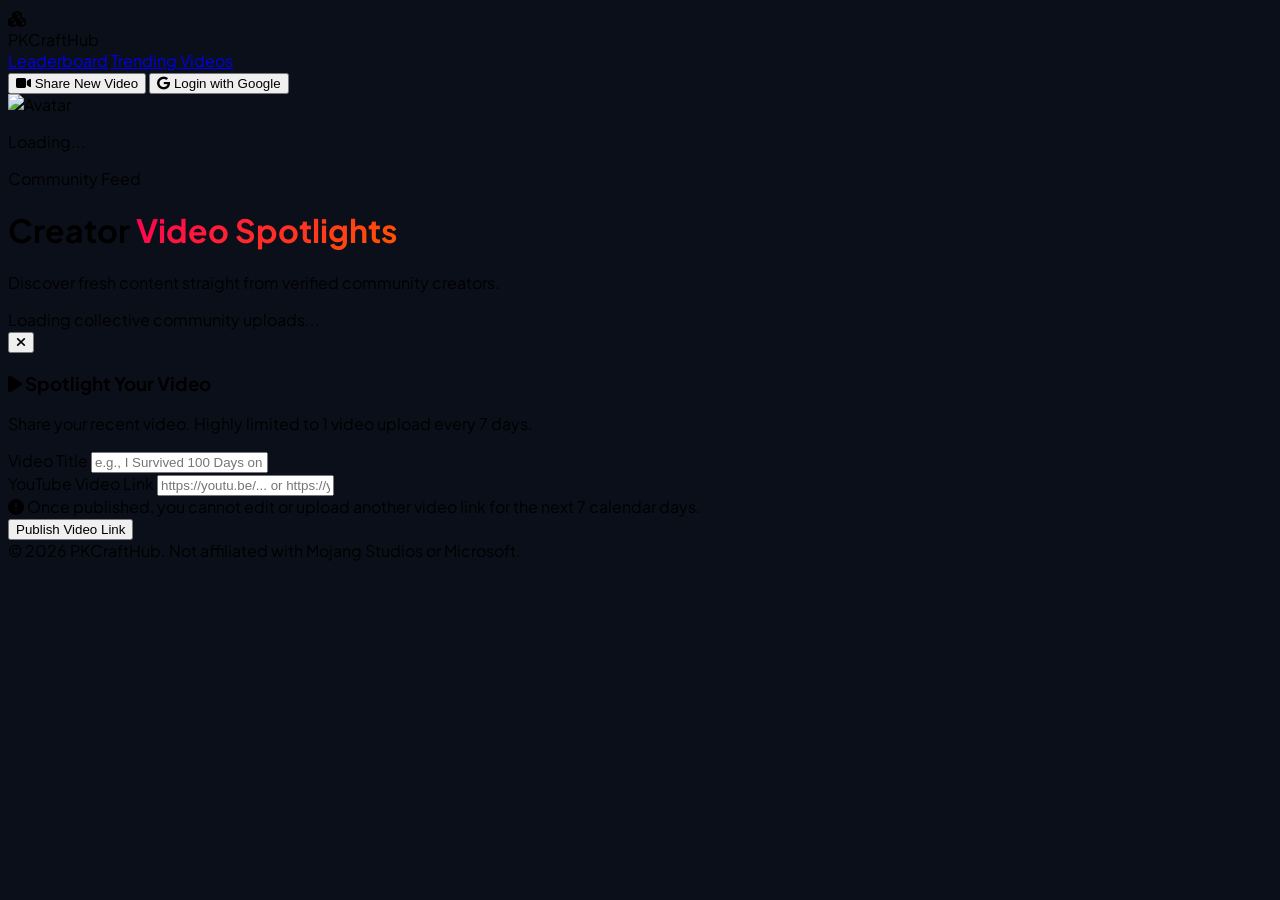
==== videos.html @ fa93d642 "Update videos.html" ====
<!DOCTYPE html>
<html lang="en">
<head>
    <meta charset="UTF-8">
    <meta name="viewport" content="width=device-width, initial-scale=1.0">
    <title>PK Craft Hub | Trending Videos</title>
    <script src="https://cdn.tailwindcss.com"></script>
    <link rel="stylesheet" href="https://cdnjs.cloudflare.com/ajax/libs/font-awesome/6.4.0/css/all.min.css">
    <link rel="stylesheet" href="https://cdnjs.cloudflare.com/ajax/libs/animate.css/4.1.1/animate.min.css"/>
    <style>
        @import url('https://fonts.googleapis.com/css2?family=Plus+Jakarta+Sans:wght@400;500;600;700;800&display=swap');
        body { font-family: 'Plus Jakarta Sans', sans-serif; background-color: #0b0f19; overflow-x: hidden; }
        .text-gradient { background: linear-gradient(135deg, #ff0055 0%, #ff5500 100%); -webkit-background-clip: text; -webkit-text-fill-color: transparent; }
    </style>
</head>
<body class="text-slate-200 min-h-screen flex flex-col selection:bg-red-500 selection:text-white">

    <!-- Header / Navbar -->
    <header class="border-b border-slate-800 bg-slate-900/50 backdrop-blur-md sticky top-0 z-40 transition-all">
        <div class="max-w-7xl mx-auto px-4 sm:px-6 lg:px-8 h-16 flex items-center justify-between">
            <div class="flex items-center gap-3">
                <div class="bg-gradient-to-tr from-red-600 to-orange-500 p-2 rounded-xl text-white shadow-lg">
                    <i class="fa-solid fa-cubes text-xl animate-pulse"></i>
                </div>
                <span class="font-extrabold text-xl tracking-tight text-white">PK<span class="text-red-500">Craft</span>Hub</span>
            </div>
            
            <div class="flex items-center gap-6">
                <!-- Bidirectional Navigation Links -->
                <nav class="flex items-center gap-6">
                    <a href="index.html" class="text-sm font-medium text-slate-400 hover:text-white transition-colors">Leaderboard</a>
                    <a href="videos.html" class="text-sm font-bold text-red-500 border-b-2 border-red-500 pb-1">Trending Videos</a>
                </nav>

                <!-- Dynamic Add Video Button (Hidden by default, shown to creators) -->
                <button id="btn-add-video" onclick="openVideoModal()" class="hidden items-center gap-2 px-4 py-2 rounded-xl bg-slate-800 hover:bg-slate-700 text-sm font-semibold transition-all border border-slate-700/50 hover:border-red-500/50">
                    <i class="fa-solid fa-video text-red-500"></i> Share New Video
                </button>

                <button id="btn-login" class="flex items-center gap-2 px-5 py-2.5 rounded-xl bg-red-600 hover:bg-red-500 text-sm font-bold text-white shadow-lg shadow-red-600/20 active:scale-95">
                    <i class="fa-brands fa-google"></i> Login with Google
                </button>

                <div id="user-profile-badge" class="hidden items-center gap-3 bg-slate-800/80 p-1.5 pr-4 rounded-full border border-slate-700/50">
                    <img id="user-avatar" src="" alt="Avatar" class="w-8 h-8 rounded-full bg-slate-700 border border-slate-600">
                    <div class="text-xs">
                        <p id="user-display-name" class="font-bold text-slate-200">Loading...</p>
                        <p id="user-role-badge" class="text-emerald-400 font-medium"></p>
                    </div>
                </div>
            </div>
        </div>
    </header>

    <!-- Main Section -->
    <main class="flex-grow max-w-7xl w-full mx-auto px-4 sm:px-6 lg:px-8 py-8">
        <div class="text-center max-w-2xl mx-auto mb-12">
            <span class="bg-red-500/10 text-red-400 text-xs font-bold px-3 py-1.5 rounded-full border border-red-500/20 tracking-wider uppercase inline-block mb-3">Community Feed</span>
            <h1 class="text-4xl font-extrabold tracking-tight text-white mb-2">Creator <span class="text-gradient">Video Spotlights</span></h1>
            <p class="text-slate-400 text-sm">Discover fresh content straight from verified community creators.</p>
        </div>

        <!-- Video Grid Container -->
        <div id="video-feed-grid" class="grid grid-cols-1 md:grid-cols-2 lg:grid-cols-3 gap-6">
            <div class="text-center col-span-full py-12 text-slate-500">Loading collective community uploads...</div>
        </div>
    </main>

    <!-- Video Upload Modal -->
    <div id="video-modal" class="fixed inset-0 bg-black/80 backdrop-blur-md z-50 flex items-center justify-center p-4 hidden">
        <div class="bg-slate-900 border border-slate-800 rounded-3xl max-w-md w-full p-6 shadow-2xl relative">
            <button onclick="closeVideoModal()" class="absolute right-5 top-5 text-slate-500 hover:text-slate-300">
                <i class="fa-solid fa-xmark text-xl"></i>
            </button>
            
            <div class="mb-5">
                <h3 class="text-xl font-bold text-white flex items-center gap-2">
                    <i class="fa-solid fa-play text-red-500"></i> Spotlight Your Video
                </h3>
                <p class="text-slate-400 text-xs mt-1">Share your recent video. Highly limited to 1 video upload every 7 days.</p>
            </div>

            <form id="video-submission-form" class="space-y-4">
                <div>
                    <label class="block text-xs font-bold uppercase text-slate-400 mb-1.5">Video Title</label>
                    <input type="text" id="vid-title" required placeholder="e.g., I Survived 100 Days on Lifesteal!" class="w-full bg-slate-950 border border-slate-800 rounded-xl px-4 py-2.5 text-sm text-white focus:outline-none focus:border-red-500">
                </div>
                <div>
                    <label class="block text-xs font-bold uppercase text-slate-400 mb-1.5">YouTube Video Link</label>
                    <input type="url" id="vid-url" required placeholder="https://youtu.be/... or https://youtube.com/watch?v=..." class="w-full bg-slate-950 border border-slate-800 rounded-xl px-4 py-2.5 text-sm text-white focus:outline-none focus:border-red-500">
                </div>
                <div class="p-3 bg-red-950/20 rounded-xl border border-red-900/30 text-xs text-red-400 flex gap-2">
                    <i class="fa-solid fa-circle-exclamation mt-0.5"></i>
                    <span>Once published, you cannot edit or upload another video link for the next 7 calendar days.</span>
                </div>
                <button type="submit" class="w-full bg-gradient-to-r from-red-600 to-orange-500 text-white font-bold py-3.5 rounded-xl shadow-lg transition-all text-sm hover:brightness-110">
                    Publish Video Link
                </button>
            </form>
        </div>
    </div>

    <!-- Footer -->
    <footer class="border-t border-slate-900 bg-slate-950/60 py-6 text-center text-xs text-slate-600 mt-12">
        &copy; 2026 PKCraftHub. Not affiliated with Mojang Studios or Microsoft.
    </footer>

    <!-- Core Logic Engine -->
    <script type="module">
        import { initializeApp } from "https://www.gstatic.com/firebasejs/10.7.1/firebase-app.js";
        import { getAuth, signInWithPopup, GoogleAuthProvider, onAuthStateChanged } from "https://www.gstatic.com/firebasejs/10.7.1/firebase-auth.js";
        import { getFirestore, collection, doc, setDoc, onSnapshot, query, orderBy, updateDoc } from "https://www.gstatic.com/firebasejs/10.7.1/firebase-firestore.js";

        const firebaseConfig = {
            apiKey: "AIzaSyAu31P9_fYebyc05OH31K6sxZ1POgeYjVE",
            authDomain: "pgcwebsite.firebaseapp.com",
            projectId: "pgcwebsite",
            storageBucket: "pgcwebsite.firebasestorage.app",
            messagingSenderId: "335632389340",
            appId: "1:335632389340:web:d21defb70d032c934a5019"
        };

        const app = initializeApp(firebaseConfig);
        const auth = getAuth(app);
        const db = getFirestore(app);
        const googleProvider = new GoogleAuthProvider();

        let currentUserData = null;
        let userListenerUnsubscribe = null;

        // Login Handler
        document.getElementById('btn-login').addEventListener('click', async () => {
            try { await signInWithPopup(auth, googleProvider); } catch(e) { console.error(e); }
        });

        // Auth Observer 
        onAuthStateChanged(auth, (user) => {
            if (userListenerUnsubscribe) {
                userListenerUnsubscribe();
                userListenerUnsubscribe = null;
            }

            if (user) {
                document.getElementById('btn-login').classList.add('hidden');
                document.getElementById('user-profile-badge').classList.remove('hidden');
                document.getElementById('user-avatar').src = user.photoURL;
                document.getElementById('user-display-name').textContent = user.displayName;

                const userRef = doc(db, "users", user.uid);
                userListenerUnsubscribe = onSnapshot(userRef, (userSnap) => {
                    if (userSnap.exists()) {
                        currentUserData = userSnap.data();
                        document.getElementById('user-role-badge').textContent = (currentUserData.role || 'STANDARD').toUpperCase();
                        
                        if (currentUserData.ownedChannelId) {
                            document.getElementById('btn-add-video').classList.remove('hidden');
                            document.getElementById('btn-add-video').classList.add('flex');
                        } else {
                            document.getElementById('btn-add-video').classList.add('hidden');
                            document.getElementById('btn-add-video').classList.remove('flex');
                        }
                    }
                });
            } else {
                document.getElementById('btn-login').classList.remove('hidden');
                document.getElementById('user-profile-badge').classList.add('hidden');
                document.getElementById('btn-add-video').classList.add('hidden');
                currentUserData = null;
            }
        });

        // Helper: Extracts unique 11-character ID from all formats of YouTube links
        function extractVideoID(url) {
            const regExp = /^.*(youtu.be\/|v\/|u\/\w\/|embed\/|watch\?v=|\&v=)([^#\&\?]*).*/;
            const match = url.match(regExp);
            return (match && match[2].length === 11) ? match[2] : null;
        }

        // Live Realtime Feed Listener
        const q = query(collection(db, "videos"), orderBy("timestamp", "desc"));
        onSnapshot(q, (snapshot) => {
            const grid = document.getElementById('video-feed-grid');
            grid.innerHTML = '';
            
            if(snapshot.empty) {
                grid.innerHTML = `<div class="col-span-full text-center py-12 text-slate-500">No videos available.</div>`;
                return;
            }

            snapshot.forEach((doc) => {
                const data = doc.data();
                grid.innerHTML += `
                    <div class="bg-slate-900 border border-slate-800/80 rounded-2xl overflow-hidden shadow-xl animate__animated animate__fadeInUp">
                        <div class="relative aspect-video bg-slate-950">
                            <iframe class="w-full h-full" src="https://www.youtube.com/embed/${data.videoId}" title="YouTube video player" frameborder="0" allow="accelerometer; autoplay; clipboard-write; encrypted-media; gyroscope; picture-in-picture" allowfullscreen></iframe>
                        </div>
                        <div class="p-5">
                            <span class="text-[10px] uppercase font-bold tracking-wider text-red-400 bg-red-500/10 px-2.5 py-1 rounded-md border border-red-500/10 inline-block mb-2">Spotlighted</span>
                            <h3 class="font-bold text-white text-base line-clamp-2 mb-3">${data.title}</h3>
                            <div class="flex items-center gap-3 pt-3 border-t border-slate-800/60">
                                <img src="${data.creatorLogo}" class="w-7 h-7 rounded-full bg-slate-800 border border-slate-700">
                                <div class="text-xs">
                                    <p class="font-bold text-slate-300">${data.creatorName}</p>
                                    <p class="text-[10px] text-slate-500">${new Date(data.timestamp).toLocaleDateString()}</p>
                                </div>
                            </div>
                        </div>
                    </div>
                `;
            });
        });

        // Form Submit Handler (With Double-Click Protection)
        document.getElementById('video-submission-form').addEventListener('submit', async (e) => {
            e.preventDefault();
            if (!auth.currentUser || !currentUserData) return;

            const submitBtn = e.target.querySelector('button[type="submit"]');

            // 1. Authorization Guard
            if (!currentUserData.ownedChannelId) {
                alert("Access Denied: You must register your channel on the Leaderboard first!");
                return;
            }

            // 2. 7-Day Cooldown Limitation Enforcement
            const currentTime = Date.now();
            const sevenDaysInMs = 7 * 24 * 60 * 60 * 1000;
            
            if (currentUserData.lastVideoUploadTime && (currentTime - currentUserData.lastVideoUploadTime < sevenDaysInMs)) {
                const remainingTimeMs = sevenDaysInMs - (currentTime - currentUserData.lastVideoUploadTime);
                const remainingDays = Math.ceil(remainingTimeMs / (1000 * 60 * 60 * 24));
                alert(`Cooldown Active: You can upload 1 video every 7 days. Please wait ${remainingDays} more day(s).`);
                return;
            }

            const urlInput = document.getElementById('vid-url').value;
            const titleInput = document.getElementById('vid-title').value;
            const videoId = extractVideoID(urlInput);

            // 3. Link Parsing Check
            if (!videoId) {
                alert("Invalid URL structure! Please paste a clean watch link or share link straight from YouTube.");
                return;
            }

            try {
                submitBtn.disabled = true;
                submitBtn.innerText = "Publishing Video...";

                const videoDocId = `vid_${auth.currentUser.uid}_${currentTime}`;
                
                await setDoc(doc(db, "videos", videoDocId), {
                    videoId: videoId,
                    title: titleInput,
                    creatorName: auth.currentUser.displayName,
                    creatorLogo: auth.currentUser.photoURL,
                    ownerUid: auth.currentUser.uid,
                    timestamp: currentTime
                });

                await updateDoc(doc(db, "users", auth.currentUser.uid), {
                    lastVideoUploadTime: currentTime
                });

                alert("Success! Your video has been spotlighted onto the global feed.");
                document.getElementById('video-submission-form').reset();
                closeVideoModal();

            } catch (err) {
                console.error("Firestore Upload Error Logs:", err);
                alert("An error occurred while uploading.");
            } finally {
                submitBtn.disabled = false;
                submitBtn.innerText = "Publishing Video Link";
            }
        });

        window.openVideoModal = function() { document.getElementById('video-modal').classList.remove('hidden'); }
        window.closeVideoModal = function() { document.getElementById('video-modal').classList.add('hidden'); }
    </script>
</body>
</html>
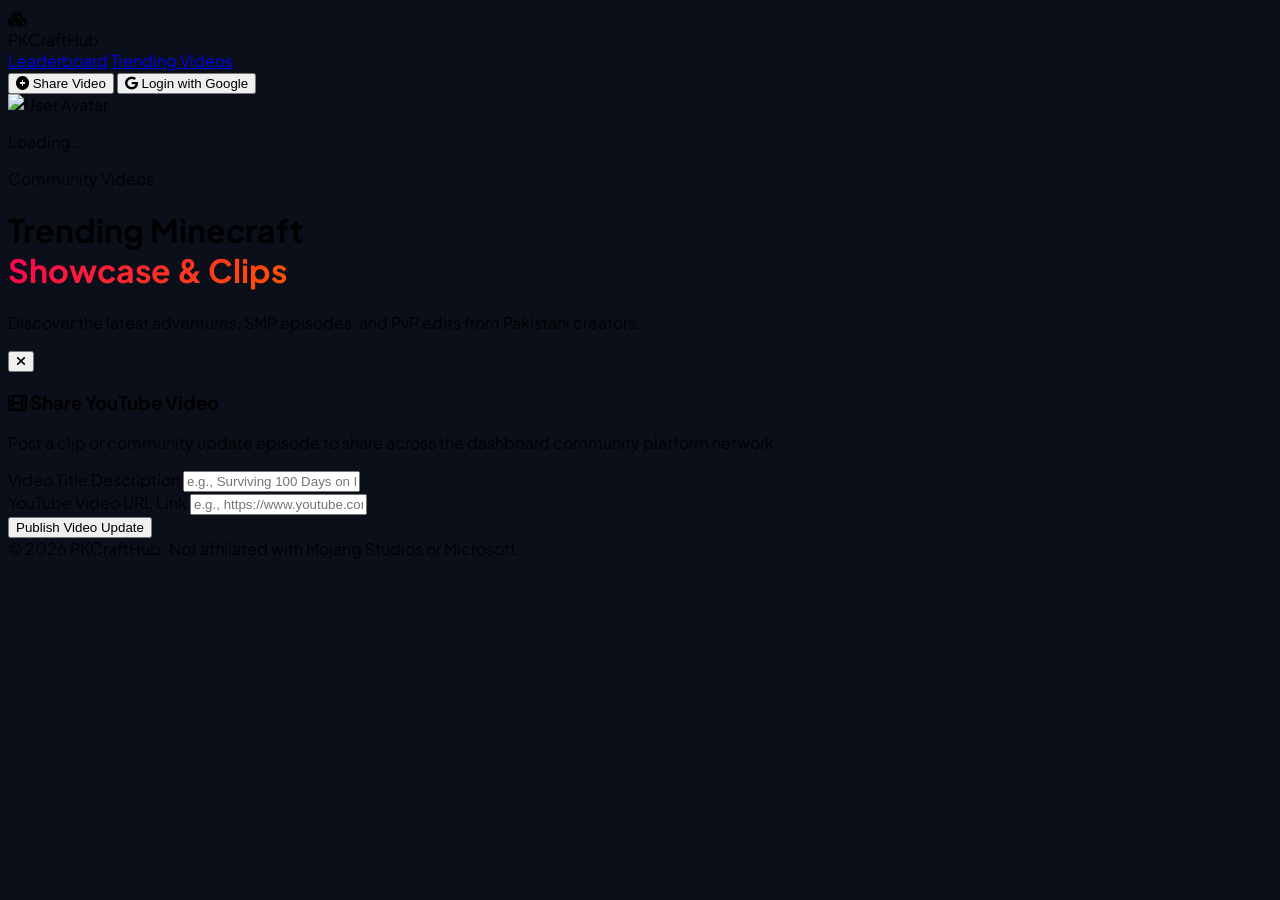
==== commit e7f57176: "Update videos.html" ====
--- a/videos.html
+++ b/videos.html
@@ -4,6 +4,10 @@
     <meta charset="UTF-8">
     <meta name="viewport" content="width=device-width, initial-scale=1.0">
     <title>PK Craft Hub | Trending Videos</title>
+    
+    <!-- Google Site Verification Link -->
+    <meta name="google-site-verification" content="rZ6D-OMLgqRw6SOFJanKTfowRrYiSUWr2CWue3IObQ4" />
+
     <script src="https://cdn.tailwindcss.com"></script>
     <link rel="stylesheet" href="https://cdnjs.cloudflare.com/ajax/libs/font-awesome/6.4.0/css/all.min.css">
     <link rel="stylesheet" href="https://cdnjs.cloudflare.com/ajax/libs/animate.css/4.1.1/animate.min.css"/>
@@ -11,6 +15,19 @@
         @import url('https://fonts.googleapis.com/css2?family=Plus+Jakarta+Sans:wght@400;500;600;700;800&display=swap');
         body { font-family: 'Plus Jakarta Sans', sans-serif; background-color: #0b0f19; overflow-x: hidden; }
         .text-gradient { background: linear-gradient(135deg, #ff0055 0%, #ff5500 100%); -webkit-background-clip: text; -webkit-text-fill-color: transparent; }
+        
+        .video-card { transition: all 0.4s cubic-bezier(0.175, 0.885, 0.32, 1.275); }
+        .video-card:hover { transform: translateY(-6px); }
+
+        .shimmer {
+            background: linear-gradient(90deg, #1e293b 25%, #334155 50%, #1e293b 75%);
+            background-size: 200% 100%;
+            animation: loading-shimmer 1.5s infinite linear;
+        }
+        @keyframes loading-shimmer {
+            0% { background-position: 200% 0; }
+            100% { background-position: -200% 0; }
+        }
     </style>
 </head>
 <body class="text-slate-200 min-h-screen flex flex-col selection:bg-red-500 selection:text-white">
@@ -18,83 +35,87 @@
     <!-- Header / Navbar -->
     <header class="border-b border-slate-800 bg-slate-900/50 backdrop-blur-md sticky top-0 z-40 transition-all">
         <div class="max-w-7xl mx-auto px-4 sm:px-6 lg:px-8 h-16 flex items-center justify-between">
-            <div class="flex items-center gap-3">
-                <div class="bg-gradient-to-tr from-red-600 to-orange-500 p-2 rounded-xl text-white shadow-lg">
+            <div class="flex items-center gap-3 animate__animated animate__fadeInLeft">
+                <div class="bg-gradient-to-tr from-red-600 to-orange-500 p-2 rounded-xl text-white shadow-lg shadow-red-600/30">
                     <i class="fa-solid fa-cubes text-xl animate-pulse"></i>
                 </div>
                 <span class="font-extrabold text-xl tracking-tight text-white">PK<span class="text-red-500">Craft</span>Hub</span>
             </div>
             
-            <div class="flex items-center gap-6">
-                <!-- Bidirectional Navigation Links -->
+            <div class="flex items-center gap-6 animate__animated animate__fadeInRight">
+                <!-- Fixed Navigation Routing Connections -->
                 <nav class="flex items-center gap-6">
-                    <a href="index.html" class="text-sm font-medium text-slate-400 hover:text-white transition-colors">Leaderboard</a>
-                    <a href="videos.html" class="text-sm font-bold text-red-500 border-b-2 border-red-500 pb-1">Trending Videos</a>
+                    <a href="./" class="text-sm font-medium text-slate-400 hover:text-white transition-colors">Leaderboard</a>
+                    <a href="videos" class="text-sm font-bold text-red-500 border-b-2 border-red-500 pb-1">Trending Videos</a>
                 </nav>
 
-                <!-- Dynamic Add Video Button (Hidden by default, shown to creators) -->
                 <button id="btn-add-video" onclick="openVideoModal()" class="hidden items-center gap-2 px-4 py-2 rounded-xl bg-slate-800 hover:bg-slate-700 text-sm font-semibold transition-all border border-slate-700/50 hover:border-red-500/50">
-                    <i class="fa-solid fa-video text-red-500"></i> Share New Video
+                    <i class="fa-solid fa-circle-plus text-red-500"></i> Share Video
                 </button>
 
-                <button id="btn-login" class="flex items-center gap-2 px-5 py-2.5 rounded-xl bg-red-600 hover:bg-red-500 text-sm font-bold text-white shadow-lg shadow-red-600/20 active:scale-95">
+                <button id="btn-login" class="flex items-center gap-2 px-5 py-2.5 rounded-xl bg-red-600 hover:bg-red-500 text-sm font-bold transition-all text-white shadow-lg shadow-red-600/20 active:scale-95">
                     <i class="fa-brands fa-google"></i> Login with Google
                 </button>
 
-                <div id="user-profile-badge" class="hidden items-center gap-3 bg-slate-800/80 p-1.5 pr-4 rounded-full border border-slate-700/50">
-                    <img id="user-avatar" src="" alt="Avatar" class="w-8 h-8 rounded-full bg-slate-700 border border-slate-600">
+                <div id="user-profile-badge" class="hidden items-center gap-3 bg-slate-800/80 p-1.5 pr-4 rounded-full border border-slate-700/50 shadow-inner">
+                    <img id="user-avatar" src="" alt="User Avatar" class="w-8 h-8 rounded-full bg-slate-700 border border-slate-600 shadow">
                     <div class="text-xs">
                         <p id="user-display-name" class="font-bold text-slate-200">Loading...</p>
-                        <p id="user-role-badge" class="text-emerald-400 font-medium"></p>
+                        <p id="user-role-badge" class="text-emerald-400 font-medium flex items-center gap-1"></p>
                     </div>
                 </div>
             </div>
         </div>
     </header>
 
-    <!-- Main Section -->
+    <!-- Main Content Arena -->
     <main class="flex-grow max-w-7xl w-full mx-auto px-4 sm:px-6 lg:px-8 py-8">
-        <div class="text-center max-w-2xl mx-auto mb-12">
-            <span class="bg-red-500/10 text-red-400 text-xs font-bold px-3 py-1.5 rounded-full border border-red-500/20 tracking-wider uppercase inline-block mb-3">Community Feed</span>
-            <h1 class="text-4xl font-extrabold tracking-tight text-white mb-2">Creator <span class="text-gradient">Video Spotlights</span></h1>
-            <p class="text-slate-400 text-sm">Discover fresh content straight from verified community creators.</p>
+        
+        <!-- Hero Section -->
+        <div class="text-center max-w-2xl mx-auto mb-16 animate__animated animate__fadeIn">
+            <span class="bg-red-500/10 text-red-400 text-xs font-bold px-3 py-1.5 rounded-full border border-red-500/20 tracking-wider uppercase inline-block mb-3">Community Videos</span>
+            <h1 class="text-4xl sm:text-5xl font-extrabold tracking-tight text-white mb-4">
+                Trending Minecraft <br><span class="text-gradient">Showcase & Clips</span>
+            </h1>
+            <p class="text-slate-400 text-sm sm:text-base">
+                Discover the latest adventures, SMP episodes, and PvP edits from Pakistani creators.
+            </p>
         </div>
 
-        <!-- Video Grid Container -->
-        <div id="video-feed-grid" class="grid grid-cols-1 md:grid-cols-2 lg:grid-cols-3 gap-6">
-            <div class="text-center col-span-full py-12 text-slate-500">Loading collective community uploads...</div>
+        <!-- Video Cards Grid -->
+        <div id="video-grid" class="grid grid-cols-1 md:grid-cols-2 lg:grid-cols-3 gap-8">
+            <!-- Loading Skeleton Blocks Initially -->
+            <div class="shimmer h-64 rounded-2xl border border-slate-800/50"></div>
+            <div class="shimmer h-64 rounded-2xl border border-slate-800/50"></div>
+            <div class="shimmer h-64 rounded-2xl border border-slate-800/50"></div>
         </div>
     </main>
 
-    <!-- Video Upload Modal -->
-    <div id="video-modal" class="fixed inset-0 bg-black/80 backdrop-blur-md z-50 flex items-center justify-center p-4 hidden">
-        <div class="bg-slate-900 border border-slate-800 rounded-3xl max-w-md w-full p-6 shadow-2xl relative">
-            <button onclick="closeVideoModal()" class="absolute right-5 top-5 text-slate-500 hover:text-slate-300">
+    <!-- Video Submitting Modal Form Overlay -->
+    <div id="video-modal" class="fixed inset-0 bg-black/80 backdrop-blur-md z-50 flex items-center justify-center p-4 hidden transition-opacity duration-300">
+        <div class="bg-slate-900 border border-slate-800 rounded-3xl max-w-md w-full p-6 shadow-2xl relative animate__animated animate__zoomIn animate__faster">
+            <button onclick="closeVideoModal()" class="absolute right-5 top-5 text-slate-500 hover:text-slate-300 transition-colors">
                 <i class="fa-solid fa-xmark text-xl"></i>
             </button>
             
             <div class="mb-5">
                 <h3 class="text-xl font-bold text-white flex items-center gap-2">
-                    <i class="fa-solid fa-play text-red-500"></i> Spotlight Your Video
+                    <i class="fa-solid fa-film text-red-500"></i> Share YouTube Video
                 </h3>
-                <p class="text-slate-400 text-xs mt-1">Share your recent video. Highly limited to 1 video upload every 7 days.</p>
+                <p class="text-slate-400 text-xs mt-1">Post a clip or community update episode to share across the dashboard community platform network.</p>
             </div>
 
             <form id="video-submission-form" class="space-y-4">
                 <div>
-                    <label class="block text-xs font-bold uppercase text-slate-400 mb-1.5">Video Title</label>
-                    <input type="text" id="vid-title" required placeholder="e.g., I Survived 100 Days on Lifesteal!" class="w-full bg-slate-950 border border-slate-800 rounded-xl px-4 py-2.5 text-sm text-white focus:outline-none focus:border-red-500">
+                    <label class="block text-xs font-bold uppercase tracking-wider text-slate-400 mb-1.5">Video Title Description</label>
+                    <input type="text" id="vid-title" required placeholder="e.g., Surviving 100 Days on Lifesteal SMP!" class="w-full bg-slate-950 border border-slate-800 rounded-xl px-4 py-2.5 text-sm text-white focus:outline-none focus:border-red-500">
                 </div>
                 <div>
-                    <label class="block text-xs font-bold uppercase text-slate-400 mb-1.5">YouTube Video Link</label>
-                    <input type="url" id="vid-url" required placeholder="https://youtu.be/... or https://youtube.com/watch?v=..." class="w-full bg-slate-950 border border-slate-800 rounded-xl px-4 py-2.5 text-sm text-white focus:outline-none focus:border-red-500">
+                    <label class="block text-xs font-bold uppercase tracking-wider text-slate-400 mb-1.5">YouTube Video URL Link</label>
+                    <input type="url" id="vid-url" required placeholder="e.g., https://www.youtube.com/watch?v=XXXXXX" class="w-full bg-slate-950 border border-slate-800 rounded-xl px-4 py-2.5 text-sm text-white focus:outline-none focus:border-red-500">
                 </div>
-                <div class="p-3 bg-red-950/20 rounded-xl border border-red-900/30 text-xs text-red-400 flex gap-2">
-                    <i class="fa-solid fa-circle-exclamation mt-0.5"></i>
-                    <span>Once published, you cannot edit or upload another video link for the next 7 calendar days.</span>
-                </div>
-                <button type="submit" class="w-full bg-gradient-to-r from-red-600 to-orange-500 text-white font-bold py-3.5 rounded-xl shadow-lg transition-all text-sm hover:brightness-110">
-                    Publish Video Link
+                <button type="submit" class="w-full bg-gradient-to-r from-red-600 to-orange-500 text-white font-bold py-3.5 rounded-xl shadow-lg hover:brightness-110 active:scale-[0.99] transition-all text-sm">
+                    Publish Video Update
                 </button>
             </form>
         </div>
@@ -105,11 +126,13 @@
         &copy; 2026 PKCraftHub. Not affiliated with Mojang Studios or Microsoft.
     </footer>
 
-    <!-- Core Logic Engine -->
+    <!-- Firebase App Modules Connector Logic -->
     <script type="module">
         import { initializeApp } from "https://www.gstatic.com/firebasejs/10.7.1/firebase-app.js";
         import { getAuth, signInWithPopup, GoogleAuthProvider, onAuthStateChanged } from "https://www.gstatic.com/firebasejs/10.7.1/firebase-auth.js";
-        import { getFirestore, collection, doc, setDoc, onSnapshot, query, orderBy, updateDoc } from "https://www.gstatic.com/firebasejs/10.7.1/firebase-firestore.js";
+        
+        const firestoreImportUrl = "https://www.gstatic.com/firebasejs/10.7.1/firebase-firestore.js";
+        const { getFirestore: fs, collection: coll, doc: d, setDoc: sd, onSnapshot: os, deleteDoc: dd } = await import(firestoreImportUrl);
 
         const firebaseConfig = {
             apiKey: "AIzaSyAu31P9_fYebyc05OH31K6sxZ1POgeYjVE",
@@ -122,159 +145,197 @@
 
         const app = initializeApp(firebaseConfig);
         const auth = getAuth(app);
-        const db = getFirestore(app);
+        const db = fs(app);
         const googleProvider = new GoogleAuthProvider();
 
         let currentUserData = null;
-        let userListenerUnsubscribe = null;
-
-        // Login Handler
+        let globalVideosCache = [];
+        let isAdmin = false;
+
+        // Login
         document.getElementById('btn-login').addEventListener('click', async () => {
-            try { await signInWithPopup(auth, googleProvider); } catch(e) { console.error(e); }
+            try { await signInWithPopup(auth, googleProvider); } catch (err) { console.error(err); }
         });
 
-        // Auth Observer 
-        onAuthStateChanged(auth, (user) => {
-            if (userListenerUnsubscribe) {
-                userListenerUnsubscribe();
-                userListenerUnsubscribe = null;
-            }
-
+        // Auth Tracking Loop State Setup
+        onAuthStateChanged(auth, async (user) => {
             if (user) {
+                isAdmin = (user.email && user.email.toLowerCase() === 'densityv22@gmail.com');
+
                 document.getElementById('btn-login').classList.add('hidden');
                 document.getElementById('user-profile-badge').classList.remove('hidden');
                 document.getElementById('user-avatar').src = user.photoURL;
                 document.getElementById('user-display-name').textContent = user.displayName;
 
-                const userRef = doc(db, "users", user.uid);
-                userListenerUnsubscribe = onSnapshot(userRef, (userSnap) => {
-                    if (userSnap.exists()) {
+                const userRef = d(db, "users", user.uid);
+                
+                os(userRef, async (userSnap) => {
+                    if (!userSnap.exists()) {
+                        currentUserData = { uid: user.uid, displayName: user.displayName, photoURL: user.photoURL, role: isAdmin ? "admin" : "standard", ownedChannelId: null, postedVideoId: null };
+                        await sd(userRef, currentUserData);
+                    } else {
                         currentUserData = userSnap.data();
-                        document.getElementById('user-role-badge').textContent = (currentUserData.role || 'STANDARD').toUpperCase();
-                        
-                        if (currentUserData.ownedChannelId) {
-                            document.getElementById('btn-add-video').classList.remove('hidden');
-                            document.getElementById('btn-add-video').classList.add('flex');
-                        } else {
-                            document.getElementById('btn-add-video').classList.add('hidden');
-                            document.getElementById('btn-add-video').classList.remove('flex');
-                        }
                     }
+
+                    document.getElementById('user-role-badge').className = `font-medium flex items-center gap-1 ${isAdmin ? 'text-red-500' : 'text-emerald-400'}`;
+                    document.getElementById('user-role-badge').textContent = isAdmin ? "ADMIN" : "STANDARD";
+
+                    // Admins bypass standard restrictions to post infinite videos freely
+                    if (isAdmin || !currentUserData.postedVideoId) {
+                        document.getElementById('btn-add-video').classList.remove('hidden');
+                        document.getElementById('btn-add-video').classList.add('flex');
+                    } else {
+                        document.getElementById('btn-add-video').classList.add('hidden');
+                        document.getElementById('btn-add-video').classList.remove('flex');
+                    }
+
+                    buildVideosUI();
                 });
             } else {
                 document.getElementById('btn-login').classList.remove('hidden');
                 document.getElementById('user-profile-badge').classList.add('hidden');
                 document.getElementById('btn-add-video').classList.add('hidden');
                 currentUserData = null;
+                isAdmin = false;
+                buildVideosUI();
             }
         });
 
-        // Helper: Extracts unique 11-character ID from all formats of YouTube links
-        function extractVideoID(url) {
+        // Realtime Tracker Collection Updates Sync Engine
+        os(coll(db, "videos"), (snapshot) => {
+            globalVideosCache = [];
+            snapshot.forEach(doc => globalVideosCache.push({ id: doc.id, ...doc.data() }));
+            buildVideosUI();
+        });
+
+        // YouTube ID Parser Utility Helper Method
+        function parseYoutubeId(url) {
             const regExp = /^.*(youtu.be\/|v\/|u\/\w\/|embed\/|watch\?v=|\&v=)([^#\&\?]*).*/;
             const match = url.match(regExp);
             return (match && match[2].length === 11) ? match[2] : null;
         }
 
-        // Live Realtime Feed Listener
-        const q = query(collection(db, "videos"), orderBy("timestamp", "desc"));
-        onSnapshot(q, (snapshot) => {
-            const grid = document.getElementById('video-feed-grid');
+        // Render Page Layout
+        function buildVideosUI() {
+            const grid = document.getElementById('video-grid');
             grid.innerHTML = '';
-            
-            if(snapshot.empty) {
-                grid.innerHTML = `<div class="col-span-full text-center py-12 text-slate-500">No videos available.</div>`;
+
+            if (globalVideosCache.length === 0) {
+                grid.innerHTML = `<div class="col-span-full text-center py-20 text-slate-500">No community videos have been posted yet.</div>`;
                 return;
             }
 
-            snapshot.forEach((doc) => {
-                const data = doc.data();
+            // Order listings by reverse chronological creation sequence
+            let sortedVideos = [...globalVideosCache].sort((a,b) => b.createdAt - a.createdAt);
+
+            sortedVideos.forEach(video => {
+                const ytid = parseYoutubeId(video.url);
+                if(!ytid) return;
+
+                const thumbUrl = `https://img.youtube.com/vi/${ytid}/maxresdefault.jpg`;
+
+                // Admin action element dashboard controls configuration injector module
+                let adminDeleteBtn = "";
+                if (isAdmin) {
+                    adminDeleteBtn = `
+                        <button onclick="window.adminDeleteVideo('${video.id}', event)" title="Admin Delete Video" class="absolute top-3 right-3 z-30 w-8 h-8 rounded-xl bg-slate-950/80 hover:bg-red-600 border border-slate-800 text-red-500 hover:text-white transition-all flex items-center justify-center backdrop-blur-md shadow-lg">
+                            <i class="fa-solid fa-trash-can text-xs"></i>
+                        </button>
+                    `;
+                }
+
                 grid.innerHTML += `
-                    <div class="bg-slate-900 border border-slate-800/80 rounded-2xl overflow-hidden shadow-xl animate__animated animate__fadeInUp">
-                        <div class="relative aspect-video bg-slate-950">
-                            <iframe class="w-full h-full" src="https://www.youtube.com/embed/${data.videoId}" title="YouTube video player" frameborder="0" allow="accelerometer; autoplay; clipboard-write; encrypted-media; gyroscope; picture-in-picture" allowfullscreen></iframe>
-                        </div>
-                        <div class="p-5">
-                            <span class="text-[10px] uppercase font-bold tracking-wider text-red-400 bg-red-500/10 px-2.5 py-1 rounded-md border border-red-500/10 inline-block mb-2">Spotlighted</span>
-                            <h3 class="font-bold text-white text-base line-clamp-2 mb-3">${data.title}</h3>
-                            <div class="flex items-center gap-3 pt-3 border-t border-slate-800/60">
-                                <img src="${data.creatorLogo}" class="w-7 h-7 rounded-full bg-slate-800 border border-slate-700">
-                                <div class="text-xs">
-                                    <p class="font-bold text-slate-300">${data.creatorName}</p>
-                                    <p class="text-[10px] text-slate-500">${new Date(data.timestamp).toLocaleDateString()}</p>
+                    <div class="video-card bg-slate-900/40 border border-slate-800/80 rounded-2xl overflow-hidden flex flex-col relative animate__animated animate__fadeInUp">
+                        ${adminDeleteBtn}
+                        
+                        <!-- Thumbnail Wrapper -->
+                        <a href="${video.url}" target="_blank" class="block relative group aspect-video overflow-hidden bg-slate-950">
+                            <img src="${thumbUrl}" alt="Thumbnail" class="w-full h-full object-cover transition-transform duration-500 group-hover:scale-105" onerror="this.src='https://img.youtube.com/vi/${ytid}/hqdefault.jpg'">
+                            <div class="absolute inset-0 bg-black/40 flex items-center justify-center opacity-0 group-hover:opacity-100 transition-opacity">
+                                <div class="w-12 h-12 bg-red-600 text-white rounded-full flex items-center justify-center shadow-xl shadow-red-600/40 transform scale-90 group-hover:scale-100 transition-transform">
+                                    <i class="fa-solid fa-play text-lg ml-1"></i>
+                                </div>
+                            </div>
+                        </a>
+
+                        <!-- Metadata Info Container -->
+                        <div class="p-5 flex-grow flex flex-col justify-between">
+                            <div>
+                                <h4 class="font-bold text-white text-base line-clamp-2 hover:text-red-400 transition-colors">
+                                    <a href="${video.url}" target="_blank">${video.title}</a>
+                                </h4>
+                            </div>
+                            
+                            <div class="flex items-center gap-3 border-t border-slate-800/60 mt-4 pt-4">
+                                <img src="${video.creatorAvatar || 'https://www.gravatar.com/avatar/?d=mp'}" alt="Avatar" class="w-7 h-7 rounded-full border border-slate-700">
+                                <div class="text-xs truncate">
+                                    <p class="font-semibold text-slate-300 truncate">${video.creatorName}</p>
+                                    <p class="text-slate-500 text-[10px]">Posted recently</p>
                                 </div>
                             </div>
                         </div>
                     </div>
                 `;
             });
-        });
-
-        // Form Submit Handler (With Double-Click Protection)
+        }
+
+        // Form Submission Processor Route
         document.getElementById('video-submission-form').addEventListener('submit', async (e) => {
             e.preventDefault();
             if (!auth.currentUser || !currentUserData) return;
 
-            const submitBtn = e.target.querySelector('button[type="submit"]');
-
-            // 1. Authorization Guard
-            if (!currentUserData.ownedChannelId) {
-                alert("Access Denied: You must register your channel on the Leaderboard first!");
+            if (!isAdmin && currentUserData.postedVideoId) {
+                alert("You've already linked a community video file entry on your account matrix.");
                 return;
             }
 
-            // 2. 7-Day Cooldown Limitation Enforcement
-            const currentTime = Date.now();
-            const sevenDaysInMs = 7 * 24 * 60 * 60 * 1000;
-            
-            if (currentUserData.lastVideoUploadTime && (currentTime - currentUserData.lastVideoUploadTime < sevenDaysInMs)) {
-                const remainingTimeMs = sevenDaysInMs - (currentTime - currentUserData.lastVideoUploadTime);
-                const remainingDays = Math.ceil(remainingTimeMs / (1000 * 60 * 60 * 24));
-                alert(`Cooldown Active: You can upload 1 video every 7 days. Please wait ${remainingDays} more day(s).`);
+            const title = document.getElementById('vid-title').value;
+            const url = document.getElementById('vid-url').value;
+
+            if(!parseYoutubeId(url)) {
+                alert("Please input a valid standard YouTube video share watch link URL format.");
                 return;
             }
 
-            const urlInput = document.getElementById('vid-url').value;
-            const titleInput = document.getElementById('vid-title').value;
-            const videoId = extractVideoID(urlInput);
-
-            // 3. Link Parsing Check
-            if (!videoId) {
-                alert("Invalid URL structure! Please paste a clean watch link or share link straight from YouTube.");
-                return;
-            }
+            // Create timestamp specific ID tags for admin testing to ensure keys never lock or overlap
+            const videoId = isAdmin ? `vid_${auth.currentUser.uid}_${Date.now()}` : `vid_${auth.currentUser.uid}`;
 
             try {
-                submitBtn.disabled = true;
-                submitBtn.innerText = "Publishing Video...";
-
-                const videoDocId = `vid_${auth.currentUser.uid}_${currentTime}`;
-                
-                await setDoc(doc(db, "videos", videoDocId), {
-                    videoId: videoId,
-                    title: titleInput,
+                await sd(d(db, "videos", videoId), {
+                    title: title,
+                    url: url,
                     creatorName: auth.currentUser.displayName,
-                    creatorLogo: auth.currentUser.photoURL,
+                    creatorAvatar: auth.currentUser.photoURL,
                     ownerUid: auth.currentUser.uid,
-                    timestamp: currentTime
+                    createdAt: Date.now()
                 });
 
-                await updateDoc(doc(db, "users", auth.currentUser.uid), {
-                    lastVideoUploadTime: currentTime
-                });
-
-                alert("Success! Your video has been spotlighted onto the global feed.");
+                if (!isAdmin) {
+                    const userRef = d(db, "users", auth.currentUser.uid);
+                    await sd(userRef, { postedVideoId: videoId }, { merge: true });
+                    currentUserData.postedVideoId = videoId;
+                }
+
                 document.getElementById('video-submission-form').reset();
                 closeVideoModal();
-
             } catch (err) {
-                console.error("Firestore Upload Error Logs:", err);
-                alert("An error occurred while uploading.");
-            } finally {
-                submitBtn.disabled = false;
-                submitBtn.innerText = "Publishing Video Link";
+                console.error(err);
             }
         });
+
+        // ADMIN TERMINATION SYSTEM ROUTINE
+        window.adminDeleteVideo = async function(videoId, event) {
+            if(event) event.stopPropagation();
+            if(!isAdmin) return;
+
+            if(confirm("Admin Panel Control Mode: Are you sure you want to permanently remove this trending community video item?")) {
+                try {
+                    await dd(d(db, "videos", videoId));
+                } catch(e) {
+                    console.error("Failed executing administrator remove request action:", e);
+                }
+            }
+        };
 
         window.openVideoModal = function() { document.getElementById('video-modal').classList.remove('hidden'); }
         window.closeVideoModal = function() { document.getElementById('video-modal').classList.add('hidden'); }
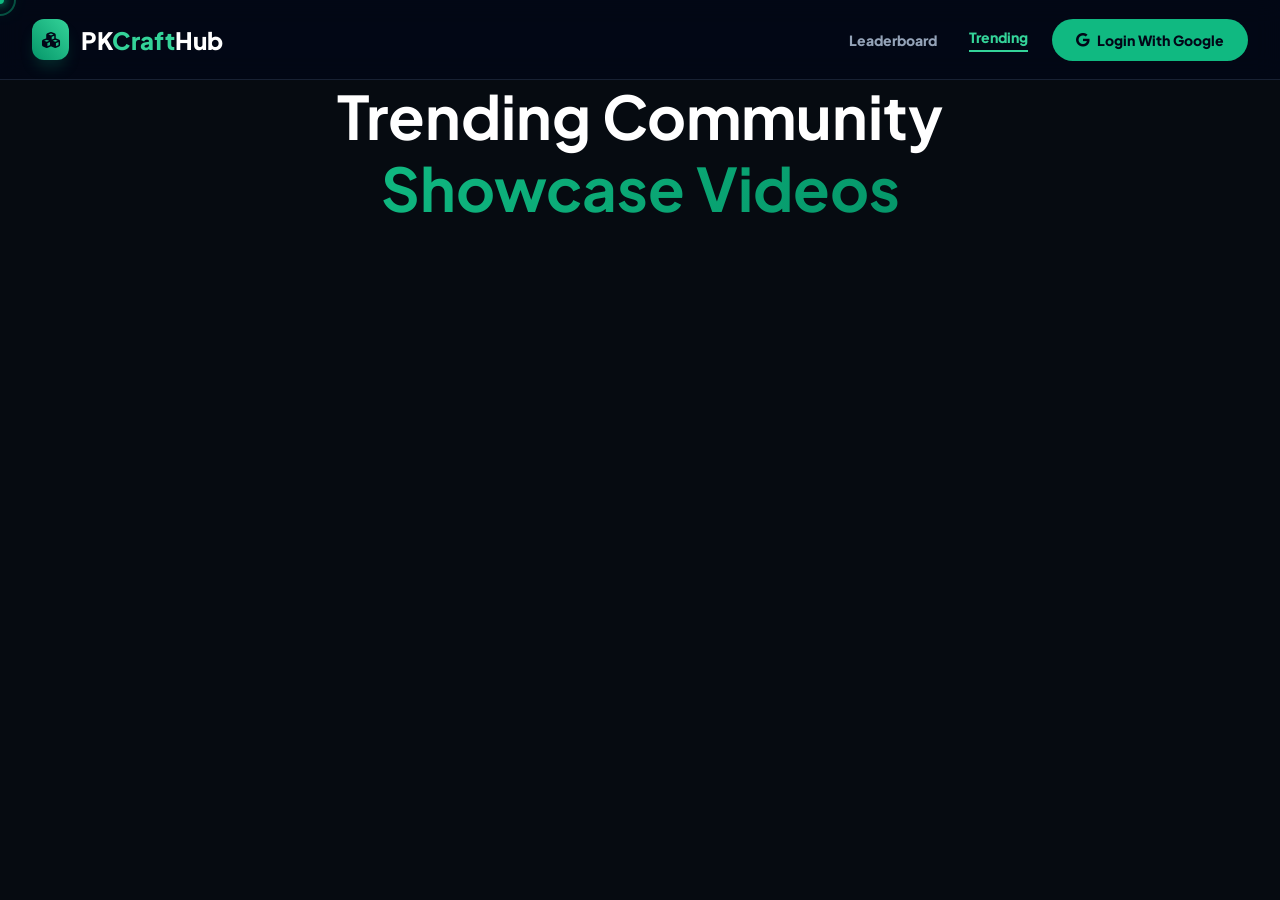
==== commit db3d0b2c: "Add files via upload" ====
--- a/videos.html
+++ b/videos.html
@@ -4,135 +4,208 @@
     <meta charset="UTF-8">
     <meta name="viewport" content="width=device-width, initial-scale=1.0">
     <title>PK Craft Hub | Trending Videos</title>
-    
-    <!-- Google Site Verification Link -->
-    <meta name="google-site-verification" content="rZ6D-OMLgqRw6SOFJanKTfowRrYiSUWr2CWue3IObQ4" />
-
-    <script src="https://cdn.tailwindcss.com"></script>
     <link rel="stylesheet" href="https://cdnjs.cloudflare.com/ajax/libs/font-awesome/6.4.0/css/all.min.css">
     <link rel="stylesheet" href="https://cdnjs.cloudflare.com/ajax/libs/animate.css/4.1.1/animate.min.css"/>
     <style>
-        @import url('https://fonts.googleapis.com/css2?family=Plus+Jakarta+Sans:wght@400;500;600;700;800&display=swap');
-        body { font-family: 'Plus Jakarta Sans', sans-serif; background-color: #0b0f19; overflow-x: hidden; }
-        .text-gradient { background: linear-gradient(135deg, #ff0055 0%, #ff5500 100%); -webkit-background-clip: text; -webkit-text-fill-color: transparent; }
-        
-        .video-card { transition: all 0.4s cubic-bezier(0.175, 0.885, 0.32, 1.275); }
-        .video-card:hover { transform: translateY(-6px); }
-
-        .shimmer {
-            background: linear-gradient(90deg, #1e293b 25%, #334155 50%, #1e293b 75%);
-            background-size: 200% 100%;
-            animation: loading-shimmer 1.5s infinite linear;
-        }
-        @keyframes loading-shimmer {
-            0% { background-position: 200% 0; }
-            100% { background-position: -200% 0; }
+        @import url('https://fonts.googleapis.com/css2?family=Plus+Jakarta+Sans:wght@700;800&display=swap');
+
+        * { box-sizing: border-box; margin: 0; padding: 0; }
+
+        body { 
+            font-family: 'Plus Jakarta Sans', sans-serif; 
+            background-color: #060b11 !important; 
+            color: #f1f5f9;
+            min-height: 100vh;
+            display: flex;
+            flex-direction: column;
+            overflow-x: hidden;
+            font-weight: 800;
+        }
+
+        .max-width-container {
+            max-width: 2560px;
+            width: 100%;
+            margin: 0 auto;
+            padding: 0 2rem;
+        }
+
+        .text-gradient { 
+            background: linear-gradient(135deg, #10b981 0%, #059669 100%) !important; 
+            -webkit-background-clip: text !important; 
+            -webkit-text-fill-color: transparent !important; 
+        }
+
+        header {
+            border-bottom: 1px solid rgba(30, 41, 59, 0.8);
+            background-color: rgba(2, 6, 23, 0.7);
+            backdrop-filter: blur(12px);
+            position: sticky;
+            top: 0;
+            z-index: 40;
+            height: 80px;
+        }
+
+        .nav-container { display: flex; align-items: center; justify-content: space-between; height: 100%; }
+        .logo-area { display: flex; align-items: center; gap: 0.75rem; }
+        .logo-icon {
+            background: linear-gradient(to top right, #059669, #34d399);
+            padding: 0.6rem; border-radius: 0.75rem; color: #020617;
+            box-shadow: 0 10px 15px -3px rgba(16, 185, 129, 0.2);
+        }
+        .logo-text { font-size: 1.5rem; font-weight: 800; color: #ffffff; }
+        .logo-accent { color: #34d399; }
+        
+        .nav-actions { display: flex; align-items: center; gap: 1.5rem; }
+        nav { display: none; }
+        @media (min-width: 768px) { nav { display: flex; align-items: center; gap: 2rem; } }
+        nav a { font-size: 0.875rem; text-decoration: none; font-weight: 800; }
+        .link-active { color: #34d399; border-bottom: 2px solid #34d399; padding-bottom: 0.25rem; }
+        .link-inactive { color: #94a3b8; }
+        .link-inactive:hover { color: #ffffff; }
+
+        button { font-family: inherit; border: none; border-radius: 9999px; font-weight: 800; display: inline-flex; align-items: center; justify-content: center; transition: all 0.2s; }
+        .btn-secondary { gap: 0.5rem; padding: 0.6rem 1rem; background-color: #0f172a; color: #f1f5f9; font-size: 0.875rem; border: 1px solid #1e293b; }
+        .btn-secondary:hover { border-color: rgba(16, 185, 129, 0.5); }
+        .btn-secondary i { color: #34d399; }
+        .btn-primary { gap: 0.5rem; padding: 0.75rem 1.5rem; background-color: #10b981; color: #020617; font-size: 0.875rem; }
+
+        .user-profile-badge { display: flex; align-items: center; gap: 0.75rem; background-color: #0f172a; padding: 0.375rem 1.25rem 0.375rem 0.375rem; border-radius: 9999px; border: 1px solid #1e293b; max-width: 220px; }
+        .user-avatar { width: 2.25rem; height: 2.25rem; border-radius: 9999px; object-fit: cover; border: 1px solid rgba(16, 185, 129, 0.3); }
+        .user-info-text { font-size: 0.75rem; overflow: hidden; white-space: nowrap; text-overflow: ellipsis; }
+        .user-display-name { color: #ffffff; overflow: hidden; white-space: nowrap; text-overflow: ellipsis; }
+        .user-vote-status { color: #34d399; display: flex; align-items: center; gap: 0.25rem; }
+        .badge-role { padding: 0.125rem 0.5rem; border-radius: 9999px; font-size: 10px; }
+        .badge-standard { background-color: #34d399; color: #020617; }
+        .badge-premium { background-color: #8b5cf6; color: #ffffff; }
+        .badge-admin { background-color: #059669; color: #ffffff; }
+
+        main { flex-grow: 1; padding: 3rem 0; }
+        .hero-section { text-align: center; max-width: 48rem; margin: 0 auto 4rem auto; }
+        h1 { font-size: 2.5rem; line-height: 1.2; color: #ffffff; }
+        @media (min-width: 640px) { h1 { font-size: 3.75rem; } }
+
+        #video-grid {
+            display: grid; grid-template-columns: 1fr; gap: 2rem; margin-top: 2rem;
+        }
+        @media (min-width: 640px) { #video-grid { grid-template-columns: repeat(2, 1fr); } }
+        @media (min-width: 1024px) { #video-grid { grid-template-columns: repeat(3, 1fr); } }
+
+        .video-card {
+            background-color: rgba(2, 6, 23, 0.4); border: 1px solid rgba(30, 41, 59, 0.8);
+            border-radius: 1.25rem; overflow: hidden; display: flex; flex-direction: column;
+            position: relative; transition: transform 0.2s;
+        }
+        .video-card:hover { transform: translateY(-4px); border-color: rgba(16, 185, 129, 0.4); }
+
+        .thumbnail-container { position: relative; width: 100%; padding-top: 56.25%; background-color: #020617; }
+        .thumbnail-img { position: absolute; top: 0; left: 0; width: 100%; height: 100%; object-fit: cover; }
+        
+        .video-info { padding: 1.25rem; display: flex; flex-direction: column; flex-grow: 1; }
+        .video-meta { display: flex; align-items: center; gap: 0.75rem; margin-bottom: 0.75rem; }
+        
+        .channel-logo { width: 2rem; height: 2rem; border-radius: 50%; border: 1px solid #1e293b; object-fit: cover; }
+        .channel-name { font-size: 0.825rem; color: #34d399; white-space: nowrap; overflow: hidden; text-overflow: ellipsis; }
+        .video-title { font-size: 0.95rem; color: #ffffff; line-height: 1.4; margin-bottom: 1rem; display: -webkit-box; -webkit-line-clamp: 2; -webkit-box-orient: vertical; overflow: hidden; height: 2.8rem; }
+        
+        .video-footer { display: flex; align-items: center; justify-content: space-between; margin-top: auto; border-top: 1px solid #0f172a; padding-top: 0.75rem; }
+        .upvote-btn { background-color: #0f172a; border: 1px solid #1e293b; color: #94a3b8; padding: 0.4rem 1rem; font-size: 0.75rem; gap: 0.375rem; }
+        .upvote-btn:hover:not(:disabled) { border-color: #10b981; color: #34d399; }
+        .upvote-btn.voted { background-color: #10b981; color: #020617; border-color: #10b981; }
+        
+        .upvote-count { font-size: 0.875rem; color: #f1f5f9; display: flex; align-items: center; gap: 0.25rem; }
+        .upvote-count i { color: #34d399; }
+
+        .modal-overlay { position: fixed; top: 0; left: 0; right: 0; bottom: 0; background-color: rgba(0, 0, 0, 0.85); backdrop-filter: blur(8px); z-index: 50; display: flex; align-items: center; justify-content: center; padding: 1rem; }
+        .modal-box { background-color: #020617; border: 1px solid rgba(30, 41, 59, 0.8); border-radius: 1.5rem; max-width: 28rem; width: 100%; padding: 1.75rem; position: relative; }
+        .modal-close-btn { position: absolute; right: 1.5rem; top: 1.5rem; color: #64748b; background: none; }
+        .modal-header h3 { font-size: 1.5rem; color: #ffffff; display: flex; align-items: center; gap: 0.5rem; margin-bottom: 1.5rem; }
+        .modal-header h3 i { color: #10b981; }
+        .form-group { margin-bottom: 1.25rem; }
+        .form-label { display: block; font-size: 0.75rem; text-transform: uppercase; color: #94a3b8; margin-bottom: 0.5rem; }
+        .form-input { width: 100%; background-color: #0f172a; border: 1px solid #1e293b; border-radius: 0.75rem; padding: 0.75rem 1rem; font-size: 0.875rem; color: #ffffff; outline: none; }
+        .btn-submit { width: 100%; background: linear-gradient(to right, #059669, #34d399); color: #020617; padding: 0.875rem; border-radius: 0.75rem; text-transform: uppercase; margin-top: 0.5rem; }
+
+        .admin-action-overlay { position: absolute; top: 0.5rem; right: 0.5rem; z-index: 10; display: flex; gap: 0.25rem; }
+        .admin-del-btn { width: 1.5rem; height: 1.5rem; background-color: #020617; color: #ef4444; border: 1px solid #1e293b; border-radius: 50%; font-size: 10px; }
+
+        .hidden { display: none !important; }
+
+        @media (min-width: 1024px) {
+            body { cursor: none !important; }
+            a, button, select, input { cursor: none !important; }
+            #custom-cursor { width: 8px; height: 8px; background-color: #10b981 !important; border-radius: 50%; position: fixed; transform: translate(-50%, -50%); pointer-events: none; z-index: 9999; box-shadow: 0 0 10px #10b981, 0 0 20px #10b981 !important; }
+            #custom-cursor-blur { width: 32px; height: 32px; border: 2px solid rgba(16, 185, 129, 0.4) !important; border-radius: 50%; position: fixed; transform: translate(-50%, -50%); pointer-events: none; z-index: 9998; transition: transform 0.08s ease-out; }
         }
     </style>
 </head>
-<body class="text-slate-200 min-h-screen flex flex-col selection:bg-red-500 selection:text-white">
-
-    <!-- Header / Navbar -->
-    <header class="border-b border-slate-800 bg-slate-900/50 backdrop-blur-md sticky top-0 z-40 transition-all">
-        <div class="max-w-7xl mx-auto px-4 sm:px-6 lg:px-8 h-16 flex items-center justify-between">
-            <div class="flex items-center gap-3 animate__animated animate__fadeInLeft">
-                <div class="bg-gradient-to-tr from-red-600 to-orange-500 p-2 rounded-xl text-white shadow-lg shadow-red-600/30">
-                    <i class="fa-solid fa-cubes text-xl animate-pulse"></i>
-                </div>
-                <span class="font-extrabold text-xl tracking-tight text-white">PK<span class="text-red-500">Craft</span>Hub</span>
+<body>
+
+    <div id="custom-cursor"></div>
+    <div id="custom-cursor-blur"></div>
+
+    <header>
+        <div class="max-width-container nav-container">
+            <div class="logo-area">
+                <div class="logo-icon"><i class="fa-solid fa-cubes"></i></div>
+                <span class="logo-text">PK<span class="logo-accent">Craft</span>Hub</span>
             </div>
             
-            <div class="flex items-center gap-6 animate__animated animate__fadeInRight">
-                <!-- Fixed Navigation Routing Connections -->
-                <nav class="flex items-center gap-6">
-                    <a href="./" class="text-sm font-medium text-slate-400 hover:text-white transition-colors">Leaderboard</a>
-                    <a href="videos" class="text-sm font-bold text-red-500 border-b-2 border-red-500 pb-1">Trending Videos</a>
+            <div class="nav-actions">
+                <nav>
+                    <a href="./index.html" class="link-inactive">Leaderboard</a>
+                    <a href="./videos.html" class="link-active">Trending</a>
                 </nav>
 
-                <button id="btn-add-video" onclick="openVideoModal()" class="hidden items-center gap-2 px-4 py-2 rounded-xl bg-slate-800 hover:bg-slate-700 text-sm font-semibold transition-all border border-slate-700/50 hover:border-red-500/50">
-                    <i class="fa-solid fa-circle-plus text-red-500"></i> Share Video
+                <button id="btn-add-video" onclick="openVideoModal()" class="btn-secondary hidden">
+                    <i class="fa-solid fa-plus"></i> <span>Submit Video</span>
                 </button>
 
-                <button id="btn-login" class="flex items-center gap-2 px-5 py-2.5 rounded-xl bg-red-600 hover:bg-red-500 text-sm font-bold transition-all text-white shadow-lg shadow-red-600/20 active:scale-95">
-                    <i class="fa-brands fa-google"></i> Login with Google
+                <button id="btn-login" class="btn-primary">
+                    <i class="fa-brands fa-google"></i> Login With Google
                 </button>
 
-                <div id="user-profile-badge" class="hidden items-center gap-3 bg-slate-800/80 p-1.5 pr-4 rounded-full border border-slate-700/50 shadow-inner">
-                    <img id="user-avatar" src="" alt="User Avatar" class="w-8 h-8 rounded-full bg-slate-700 border border-slate-600 shadow">
-                    <div class="text-xs">
-                        <p id="user-display-name" class="font-bold text-slate-200">Loading...</p>
-                        <p id="user-role-badge" class="text-emerald-400 font-medium flex items-center gap-1"></p>
+                <div id="user-profile-badge" class="user-profile-badge hidden">
+                    <img id="user-avatar" src="" alt="Avatar" class="user-avatar">
+                    <div class="user-info-text">
+                        <p id="user-display-name" class="user-display-name">Loading...</p>
+                        <p id="user-vote-status" class="user-vote-status"></p>
                     </div>
                 </div>
             </div>
         </div>
     </header>
 
-    <!-- Main Content Arena -->
-    <main class="flex-grow max-w-7xl w-full mx-auto px-4 sm:px-6 lg:px-8 py-8">
-        
-        <!-- Hero Section -->
-        <div class="text-center max-w-2xl mx-auto mb-16 animate__animated animate__fadeIn">
-            <span class="bg-red-500/10 text-red-400 text-xs font-bold px-3 py-1.5 rounded-full border border-red-500/20 tracking-wider uppercase inline-block mb-3">Community Videos</span>
-            <h1 class="text-4xl sm:text-5xl font-extrabold tracking-tight text-white mb-4">
-                Trending Minecraft <br><span class="text-gradient">Showcase & Clips</span>
-            </h1>
-            <p class="text-slate-400 text-sm sm:text-base">
-                Discover the latest adventures, SMP episodes, and PvP edits from Pakistani creators.
-            </p>
+    <main class="max-width-container">
+        <div class="hero-section animate__animated animate__fadeIn">
+            <h1>Trending Community <br><span class="text-gradient">Showcase Videos</span></h1>
         </div>
 
-        <!-- Video Cards Grid -->
-        <div id="video-grid" class="grid grid-cols-1 md:grid-cols-2 lg:grid-cols-3 gap-8">
-            <!-- Loading Skeleton Blocks Initially -->
-            <div class="shimmer h-64 rounded-2xl border border-slate-800/50"></div>
-            <div class="shimmer h-64 rounded-2xl border border-slate-800/50"></div>
-            <div class="shimmer h-64 rounded-2xl border border-slate-800/50"></div>
+        <div id="video-grid">
+            <div class="shimmer" style="height: 18rem;"></div>
+            <div class="shimmer" style="height: 18rem;"></div>
+            <div class="shimmer" style="height: 18rem;"></div>
         </div>
     </main>
 
-    <!-- Video Submitting Modal Form Overlay -->
-    <div id="video-modal" class="fixed inset-0 bg-black/80 backdrop-blur-md z-50 flex items-center justify-center p-4 hidden transition-opacity duration-300">
-        <div class="bg-slate-900 border border-slate-800 rounded-3xl max-w-md w-full p-6 shadow-2xl relative animate__animated animate__zoomIn animate__faster">
-            <button onclick="closeVideoModal()" class="absolute right-5 top-5 text-slate-500 hover:text-slate-300 transition-colors">
-                <i class="fa-solid fa-xmark text-xl"></i>
-            </button>
-            
-            <div class="mb-5">
-                <h3 class="text-xl font-bold text-white flex items-center gap-2">
-                    <i class="fa-solid fa-film text-red-500"></i> Share YouTube Video
-                </h3>
-                <p class="text-slate-400 text-xs mt-1">Post a clip or community update episode to share across the dashboard community platform network.</p>
-            </div>
-
-            <form id="video-submission-form" class="space-y-4">
-                <div>
-                    <label class="block text-xs font-bold uppercase tracking-wider text-slate-400 mb-1.5">Video Title Description</label>
-                    <input type="text" id="vid-title" required placeholder="e.g., Surviving 100 Days on Lifesteal SMP!" class="w-full bg-slate-950 border border-slate-800 rounded-xl px-4 py-2.5 text-sm text-white focus:outline-none focus:border-red-500">
+    <div id="video-modal" class="modal-overlay hidden">
+        <div class="modal-box">
+            <button onclick="closeVideoModal()" class="modal-close-btn"><i class="fa-solid fa-xmark"></i></button>
+            <div class="modal-header"><h3><i class="fa-solid fa-video"></i> Share Showcase Video</h3></div>
+            <form id="video-submission-form">
+                <div class="form-group">
+                    <label class="form-label">YouTube Video URL</label>
+                    <input type="url" id="video-url" required placeholder="https://www.youtube.com/watch?v=..." class="form-input">
                 </div>
-                <div>
-                    <label class="block text-xs font-bold uppercase tracking-wider text-slate-400 mb-1.5">YouTube Video URL Link</label>
-                    <input type="url" id="vid-url" required placeholder="e.g., https://www.youtube.com/watch?v=XXXXXX" class="w-full bg-slate-950 border border-slate-800 rounded-xl px-4 py-2.5 text-sm text-white focus:outline-none focus:border-red-500">
-                </div>
-                <button type="submit" class="w-full bg-gradient-to-r from-red-600 to-orange-500 text-white font-bold py-3.5 rounded-xl shadow-lg hover:brightness-110 active:scale-[0.99] transition-all text-sm">
-                    Publish Video Update
-                </button>
+                <button type="submit" class="btn-submit">Publish Video</button>
             </form>
         </div>
     </div>
 
-    <!-- Footer -->
-    <footer class="border-t border-slate-900 bg-slate-950/60 py-6 text-center text-xs text-slate-600 mt-12">
-        &copy; 2026 PKCraftHub. Not affiliated with Mojang Studios or Microsoft.
-    </footer>
-
-    <!-- Firebase App Modules Connector Logic -->
     <script type="module">
         import { initializeApp } from "https://www.gstatic.com/firebasejs/10.7.1/firebase-app.js";
         import { getAuth, signInWithPopup, GoogleAuthProvider, onAuthStateChanged } from "https://www.gstatic.com/firebasejs/10.7.1/firebase-auth.js";
-        
         const firestoreImportUrl = "https://www.gstatic.com/firebasejs/10.7.1/firebase-firestore.js";
-        const { getFirestore: fs, collection: coll, doc: d, setDoc: sd, onSnapshot: os, deleteDoc: dd } = await import(firestoreImportUrl);
+        const { getFirestore: fs, collection: coll, doc: d, setDoc: sd, onSnapshot: os, updateDoc: ud, deleteDoc: dd, increment: inc, arrayUnion: au, arrayRemove: ar } = await import(firestoreImportUrl);
 
         const firebaseConfig = {
             apiKey: "AIzaSyAu31P9_fYebyc05OH31K6sxZ1POgeYjVE",
@@ -152,43 +225,38 @@
         let globalVideosCache = [];
         let isAdmin = false;
 
-        // Login
+        const cursor = document.getElementById('custom-cursor');
+        const cursorBlur = document.getElementById('custom-cursor-blur');
+        if(cursor && cursorBlur) {
+            document.addEventListener('mousemove', (e) => {
+                cursor.style.left = e.clientX + 'px';
+                cursor.style.top = e.clientY + 'px';
+                setTimeout(() => { cursorBlur.style.left = e.clientX + 'px'; cursorBlur.style.top = e.clientY + 'px'; }, 30);
+            });
+        }
+
         document.getElementById('btn-login').addEventListener('click', async () => {
             try { await signInWithPopup(auth, googleProvider); } catch (err) { console.error(err); }
         });
 
-        // Auth Tracking Loop State Setup
         onAuthStateChanged(auth, async (user) => {
             if (user) {
                 isAdmin = (user.email && user.email.toLowerCase() === 'densityv22@gmail.com');
-
                 document.getElementById('btn-login').classList.add('hidden');
                 document.getElementById('user-profile-badge').classList.remove('hidden');
                 document.getElementById('user-avatar').src = user.photoURL;
                 document.getElementById('user-display-name').textContent = user.displayName;
 
                 const userRef = d(db, "users", user.uid);
-                
                 os(userRef, async (userSnap) => {
                     if (!userSnap.exists()) {
-                        currentUserData = { uid: user.uid, displayName: user.displayName, photoURL: user.photoURL, role: isAdmin ? "admin" : "standard", ownedChannelId: null, postedVideoId: null };
+                        currentUserData = { uid: user.uid, displayName: user.displayName, photoURL: user.photoURL, role: isAdmin ? "admin" : "standard", ownedChannelId: null };
                         await sd(userRef, currentUserData);
                     } else {
                         currentUserData = userSnap.data();
                     }
-
-                    document.getElementById('user-role-badge').className = `font-medium flex items-center gap-1 ${isAdmin ? 'text-red-500' : 'text-emerald-400'}`;
-                    document.getElementById('user-role-badge').textContent = isAdmin ? "ADMIN" : "STANDARD";
-
-                    // Admins bypass standard restrictions to post infinite videos freely
-                    if (isAdmin || !currentUserData.postedVideoId) {
-                        document.getElementById('btn-add-video').classList.remove('hidden');
-                        document.getElementById('btn-add-video').classList.add('flex');
-                    } else {
-                        document.getElementById('btn-add-video').classList.add('hidden');
-                        document.getElementById('btn-add-video').classList.remove('flex');
-                    }
-
+                    document.getElementById('btn-add-video').classList.remove('hidden');
+                    updateVoteBadgeUI();
                     buildVideosUI();
                 });
             } else {
@@ -201,77 +269,53 @@
             }
         });
 
-        // Realtime Tracker Collection Updates Sync Engine
+        function updateVoteBadgeUI() {
+            if (!currentUserData) return;
+            const role = currentUserData.role || 'standard';
+            let badgeStyle = "badge-standard";
+            if (role === 'premium') badgeStyle = "badge-premium";
+            if (role === 'admin') badgeStyle = "badge-admin";
+            document.getElementById('user-vote-status').innerHTML = `<span class="badge-role ${badgeStyle}">${role.toUpperCase()}</span>`;
+        }
+
         os(coll(db, "videos"), (snapshot) => {
             globalVideosCache = [];
             snapshot.forEach(doc => globalVideosCache.push({ id: doc.id, ...doc.data() }));
             buildVideosUI();
         });
 
-        // YouTube ID Parser Utility Helper Method
-        function parseYoutubeId(url) {
-            const regExp = /^.*(youtu.be\/|v\/|u\/\w\/|embed\/|watch\?v=|\&v=)([^#\&\?]*).*/;
-            const match = url.match(regExp);
-            return (match && match[2].length === 11) ? match[2] : null;
-        }
-
-        // Render Page Layout
         function buildVideosUI() {
             const grid = document.getElementById('video-grid');
-            grid.innerHTML = '';
-
-            if (globalVideosCache.length === 0) {
-                grid.innerHTML = `<div class="col-span-full text-center py-20 text-slate-500">No community videos have been posted yet.</div>`;
+            let sorted = [...globalVideosCache].sort((a, b) => (b.upvotes || 0) - (a.upvotes || 0));
+
+            if (sorted.length === 0) {
+                grid.innerHTML = `<div style="grid-column: 1/-1; text-align:center; padding: 4rem 0; color:#475569;">No shared videos yet.</div>`;
                 return;
             }
 
-            // Order listings by reverse chronological creation sequence
-            let sortedVideos = [...globalVideosCache].sort((a,b) => b.createdAt - a.createdAt);
-
-            sortedVideos.forEach(video => {
-                const ytid = parseYoutubeId(video.url);
-                if(!ytid) return;
-
-                const thumbUrl = `https://img.youtube.com/vi/${ytid}/maxresdefault.jpg`;
-
-                // Admin action element dashboard controls configuration injector module
-                let adminDeleteBtn = "";
-                if (isAdmin) {
-                    adminDeleteBtn = `
-                        <button onclick="window.adminDeleteVideo('${video.id}', event)" title="Admin Delete Video" class="absolute top-3 right-3 z-30 w-8 h-8 rounded-xl bg-slate-950/80 hover:bg-red-600 border border-slate-800 text-red-500 hover:text-white transition-all flex items-center justify-center backdrop-blur-md shadow-lg">
-                            <i class="fa-solid fa-trash-can text-xs"></i>
-                        </button>
-                    `;
-                }
+            grid.innerHTML = '';
+            sorted.forEach(video => {
+                const hasVoted = currentUserData && video.voters && video.voters.includes(currentUserData.uid);
+                let btnClass = hasVoted ? "upvote-btn voted" : "upvote-btn";
+                let adminControls = isAdmin ? `<div class="admin-action-overlay"><button onclick="window.adminDeleteVideo('${video.id}', event)" class="admin-del-btn"><i class="fa-solid fa-trash-can"></i></button></div>` : "";
 
                 grid.innerHTML += `
-                    <div class="video-card bg-slate-900/40 border border-slate-800/80 rounded-2xl overflow-hidden flex flex-col relative animate__animated animate__fadeInUp">
-                        ${adminDeleteBtn}
-                        
-                        <!-- Thumbnail Wrapper -->
-                        <a href="${video.url}" target="_blank" class="block relative group aspect-video overflow-hidden bg-slate-950">
-                            <img src="${thumbUrl}" alt="Thumbnail" class="w-full h-full object-cover transition-transform duration-500 group-hover:scale-105" onerror="this.src='https://img.youtube.com/vi/${ytid}/hqdefault.jpg'">
-                            <div class="absolute inset-0 bg-black/40 flex items-center justify-center opacity-0 group-hover:opacity-100 transition-opacity">
-                                <div class="w-12 h-12 bg-red-600 text-white rounded-full flex items-center justify-center shadow-xl shadow-red-600/40 transform scale-90 group-hover:scale-100 transition-transform">
-                                    <i class="fa-solid fa-play text-lg ml-1"></i>
-                                </div>
+                    <div class="video-card">
+                        ${adminControls}
+                        <div class="thumbnail-container">
+                            <iframe class="thumbnail-img" src="https://www.youtube.com/embed/${video.youtubeId}" frameborder="0" allowfullscreen></iframe>
+                        </div>
+                        <div class="video-info">
+                            <div class="video-meta">
+                                <img src="${video.channelLogo || 'https://mc-heads.net/avatar/steve'}" class="channel-logo">
+                                <span class="channel-name">${video.uploaderName}</span>
                             </div>
-                        </a>
-
-                        <!-- Metadata Info Container -->
-                        <div class="p-5 flex-grow flex flex-col justify-between">
-                            <div>
-                                <h4 class="font-bold text-white text-base line-clamp-2 hover:text-red-400 transition-colors">
-                                    <a href="${video.url}" target="_blank">${video.title}</a>
-                                </h4>
-                            </div>
-                            
-                            <div class="flex items-center gap-3 border-t border-slate-800/60 mt-4 pt-4">
-                                <img src="${video.creatorAvatar || 'https://www.gravatar.com/avatar/?d=mp'}" alt="Avatar" class="w-7 h-7 rounded-full border border-slate-700">
-                                <div class="text-xs truncate">
-                                    <p class="font-semibold text-slate-300 truncate">${video.creatorName}</p>
-                                    <p class="text-slate-500 text-[10px]">Posted recently</p>
-                                </div>
+                            <h4 class="video-title">${video.title || "Minecraft Gameplay Showcase"}</h4>
+                            <div class="video-footer">
+                                <span class="upvote-count"><i class="fa-solid fa-fire"></i>${video.upvotes || 0}</span>
+                                <button onclick="window.toggleUpvote('${video.id}')" class="${btnClass}">
+                                    <i class="fa-solid fa-thumbs-up"></i> <span>${hasVoted ? 'Voted' : 'Upvote'}</span>
+                                </button>
                             </div>
                         </div>
                     </div>
@@ -279,61 +323,53 @@
             });
         }
 
-        // Form Submission Processor Route
+        window.toggleUpvote = async function(videoId) {
+            if (!auth.currentUser) return alert("Log in to upvote videos.");
+            const videoRef = d(db, "videos", videoId);
+            const video = globalVideosCache.find(v => v.id === videoId);
+            if (!video) return;
+
+            const hasVoted = video.voters && video.voters.includes(auth.currentUser.uid);
+            try {
+                if (hasVoted) {
+                    await ud(videoRef, { upvotes: inc(-1), voters: ar(auth.currentUser.uid) });
+                } else {
+                    await ud(videoRef, { upvotes: inc(1), voters: au(auth.currentUser.uid) });
+                }
+            } catch (err) { console.error(err); }
+        };
+
         document.getElementById('video-submission-form').addEventListener('submit', async (e) => {
             e.preventDefault();
-            if (!auth.currentUser || !currentUserData) return;
-
-            if (!isAdmin && currentUserData.postedVideoId) {
-                alert("You've already linked a community video file entry on your account matrix.");
-                return;
-            }
-
-            const title = document.getElementById('vid-title').value;
-            const url = document.getElementById('vid-url').value;
-
-            if(!parseYoutubeId(url)) {
-                alert("Please input a valid standard YouTube video share watch link URL format.");
-                return;
-            }
-
-            // Create timestamp specific ID tags for admin testing to ensure keys never lock or overlap
-            const videoId = isAdmin ? `vid_${auth.currentUser.uid}_${Date.now()}` : `vid_${auth.currentUser.uid}`;
-
+            if (!auth.currentUser) return;
+
+            const urlVal = document.getElementById('video-url').value.trim();
+            let regExp = /^.*(youtu.be\/|v\/|u\/\w\/|embed\/|watch\?v=|\&v=)([^#\&\?]*).*/;
+            let match = urlVal.match(regExp);
+            let yid = (match && match[2].length === 11) ? match[2] : null;
+
+            if (!yid) return alert("Invalid YouTube URL format.");
+
+            const docId = `vid_${yid}`;
             try {
-                await sd(d(db, "videos", videoId), {
-                    title: title,
-                    url: url,
-                    creatorName: auth.currentUser.displayName,
-                    creatorAvatar: auth.currentUser.photoURL,
-                    ownerUid: auth.currentUser.uid,
-                    createdAt: Date.now()
+                await sd(d(db, "videos", docId), {
+                    youtubeId: yid,
+                    uploaderUid: auth.currentUser.uid,
+                    uploaderName: auth.currentUser.displayName,
+                    channelLogo: auth.currentUser.photoURL,
+                    upvotes: 0,
+                    voters: [],
+                    title: "Minecraft Community Spotlight Video",
+                    timestamp: Date.now()
                 });
-
-                if (!isAdmin) {
-                    const userRef = d(db, "users", auth.currentUser.uid);
-                    await sd(userRef, { postedVideoId: videoId }, { merge: true });
-                    currentUserData.postedVideoId = videoId;
-                }
-
-                document.getElementById('video-submission-form').reset();
                 closeVideoModal();
-            } catch (err) {
-                console.error(err);
-            }
+            } catch (err) { console.error(err); }
         });
 
-        // ADMIN TERMINATION SYSTEM ROUTINE
-        window.adminDeleteVideo = async function(videoId, event) {
-            if(event) event.stopPropagation();
-            if(!isAdmin) return;
-
-            if(confirm("Admin Panel Control Mode: Are you sure you want to permanently remove this trending community video item?")) {
-                try {
-                    await dd(d(db, "videos", videoId));
-                } catch(e) {
-                    console.error("Failed executing administrator remove request action:", e);
-                }
+        window.adminDeleteVideo = async function(id, e) {
+            if(e) e.stopPropagation();
+            if(isAdmin && confirm("Delete video submission?")) {
+                try { await dd(d(db, "videos", id)); } catch(err) { console.error(err); }
             }
         };
 
@@ -341,4 +377,4 @@
         window.closeVideoModal = function() { document.getElementById('video-modal').classList.add('hidden'); }
     </script>
 </body>
-</html>
+</html>
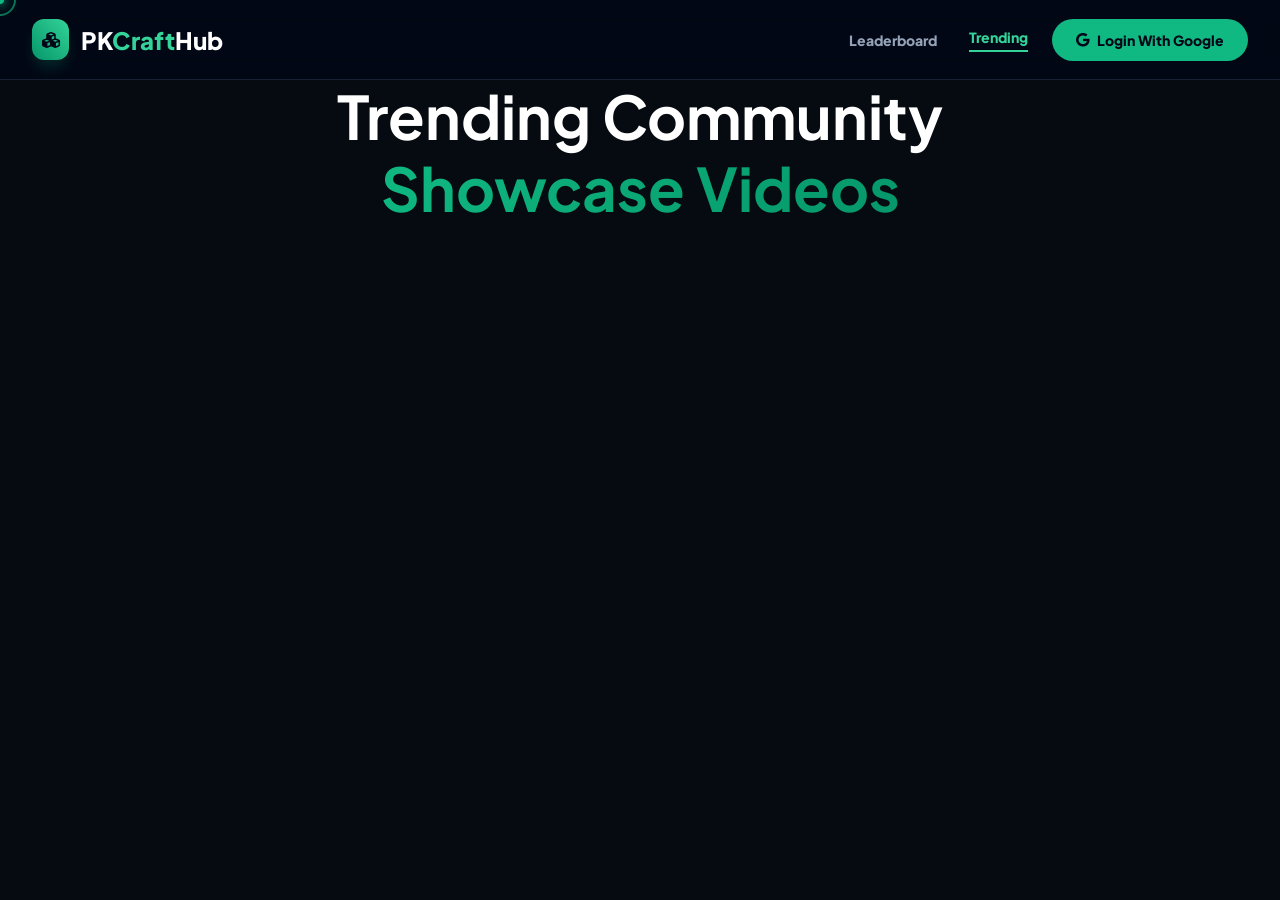
==== commit 1e7b4043: "Update videos.html" ====
--- a/videos.html
+++ b/videos.html
@@ -130,11 +130,35 @@
 
         .hidden { display: none !important; }
 
+        /* FIXED EMERALD CUSTOM CURSOR SYSTEM */
         @media (min-width: 1024px) {
-            body { cursor: none !important; }
-            a, button, select, input { cursor: none !important; }
-            #custom-cursor { width: 8px; height: 8px; background-color: #10b981 !important; border-radius: 50%; position: fixed; transform: translate(-50%, -50%); pointer-events: none; z-index: 9999; box-shadow: 0 0 10px #10b981, 0 0 20px #10b981 !important; }
-            #custom-cursor-blur { width: 32px; height: 32px; border: 2px solid rgba(16, 185, 129, 0.4) !important; border-radius: 50%; position: fixed; transform: translate(-50%, -50%); pointer-events: none; z-index: 9998; transition: transform 0.08s ease-out; }
+            body, a, button, select, input, [onclick] { 
+                cursor: none !important; 
+            }
+            #custom-cursor { 
+                width: 8px !important; 
+                height: 8px !important; 
+                background-color: #10b981 !important; 
+                border-radius: 50% !important; 
+                position: fixed !important; 
+                transform: translate(-50%, -50%) !important; 
+                pointer-events: none !important; 
+                z-index: 99999 !important; 
+                box-shadow: 0 0 10px #10b981, 0 0 20px #059669 !important; 
+                display: block !important;
+            }
+            #custom-cursor-blur { 
+                width: 32px !important; 
+                height: 32px !important; 
+                border: 2px solid rgba(16, 185, 129, 0.6) !important; 
+                border-radius: 50% !important; 
+                position: fixed !important; 
+                transform: translate(-50%, -50%) !important; 
+                pointer-events: none !important; 
+                z-index: 99998 !important; 
+                transition: transform 0.08s ease-out !important; 
+                display: block !important;
+            }
         }
     </style>
 </head>
@@ -231,7 +255,8 @@
             document.addEventListener('mousemove', (e) => {
                 cursor.style.left = e.clientX + 'px';
                 cursor.style.top = e.clientY + 'px';
-                setTimeout(() => { cursorBlur.style.left = e.clientX + 'px'; cursorBlur.style.top = e.clientY + 'px'; }, 30);
+                cursorBlur.style.left = e.clientX + 'px';
+                cursorBlur.style.top = e.clientY + 'px';
             });
         }
 
@@ -377,4 +402,4 @@
         window.closeVideoModal = function() { document.getElementById('video-modal').classList.add('hidden'); }
     </script>
 </body>
-</html>+</html>
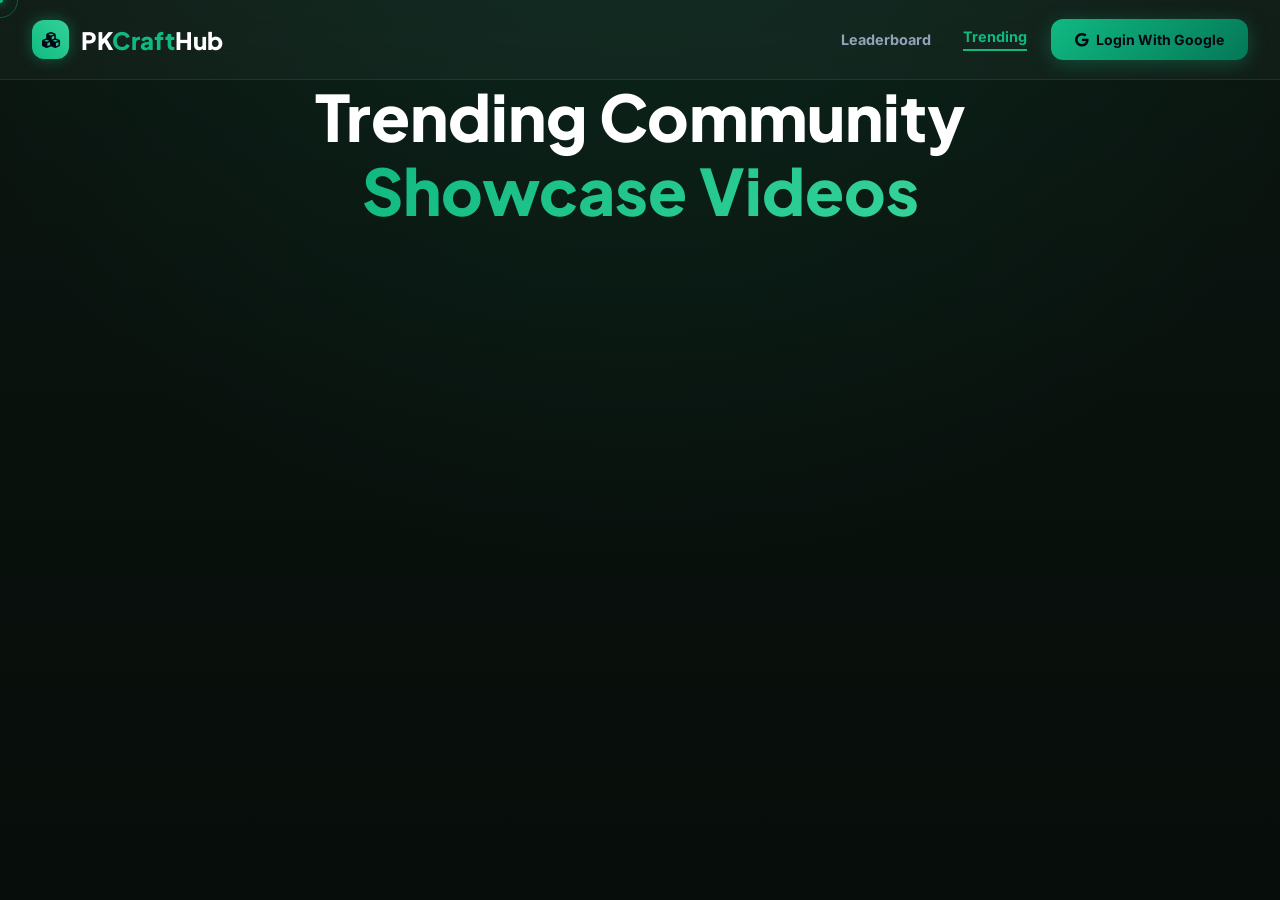
==== commit 540ca5a8: "Add files via upload" ====
--- a/videos.html
+++ b/videos.html
@@ -7,38 +7,49 @@
     <link rel="stylesheet" href="https://cdnjs.cloudflare.com/ajax/libs/font-awesome/6.4.0/css/all.min.css">
     <link rel="stylesheet" href="https://cdnjs.cloudflare.com/ajax/libs/animate.css/4.1.1/animate.min.css"/>
     <style>
-        @import url('https://fonts.googleapis.com/css2?family=Plus+Jakarta+Sans:wght@700;800&display=swap');
+        @import url('https://fonts.googleapis.com/css2?family=Plus+Jakarta+Sans:wght@700;800&family=Inter:wght@400;600;700;800&display=swap');
+
+        :root {
+            --bg-dark: #070d0a;
+            --emerald-glow: #10b981;
+            --emerald-dark: #047857;
+            --text-white: #ffffff;
+            --glass-bg: rgba(255, 255, 255, 0.03);
+            --glass-border: rgba(255, 255, 255, 0.08);
+        }
 
         * { box-sizing: border-box; margin: 0; padding: 0; }
 
         body { 
-            font-family: 'Plus Jakarta Sans', sans-serif; 
-            background-color: #060b11 !important; 
+            font-family: 'Inter', sans-serif; 
+            background: radial-gradient(circle at 50% -20%, rgba(16, 185, 129, 0.12) 0%, transparent 60%), 
+                        linear-gradient(180deg, #0b1510 0%, var(--bg-dark) 100%) !important;
             color: #f1f5f9;
             min-height: 100vh;
             display: flex;
             flex-direction: column;
             overflow-x: hidden;
-            font-weight: 800;
+            font-weight: 700;
         }
 
         .max-width-container {
-            max-width: 2560px;
+            max-width: 1400px;
             width: 100%;
             margin: 0 auto;
             padding: 0 2rem;
         }
 
         .text-gradient { 
-            background: linear-gradient(135deg, #10b981 0%, #059669 100%) !important; 
+            background: linear-gradient(135deg, var(--emerald-glow) 0%, #34d399 100%) !important; 
             -webkit-background-clip: text !important; 
             -webkit-text-fill-color: transparent !important; 
         }
 
         header {
-            border-bottom: 1px solid rgba(30, 41, 59, 0.8);
-            background-color: rgba(2, 6, 23, 0.7);
-            backdrop-filter: blur(12px);
+            background: var(--glass-bg);
+            backdrop-filter: blur(16px);
+            -webkit-backdrop-filter: blur(16px);
+            border-bottom: 1px solid var(--glass-border);
             position: sticky;
             top: 0;
             z-index: 40;
@@ -48,41 +59,41 @@
         .nav-container { display: flex; align-items: center; justify-content: space-between; height: 100%; }
         .logo-area { display: flex; align-items: center; gap: 0.75rem; }
         .logo-icon {
-            background: linear-gradient(to top right, #059669, #34d399);
+            background: linear-gradient(to top right, var(--emerald-glow), #34d399);
             padding: 0.6rem; border-radius: 0.75rem; color: #020617;
-            box-shadow: 0 10px 15px -3px rgba(16, 185, 129, 0.2);
-        }
-        .logo-text { font-size: 1.5rem; font-weight: 800; color: #ffffff; }
-        .logo-accent { color: #34d399; }
+            box-shadow: 0 0 15px rgba(16, 185, 129, 0.4);
+        }
+        .logo-text { font-family: 'Plus Jakarta Sans', sans-serif; font-size: 1.5rem; font-weight: 800; color: #ffffff; }
+        .logo-accent { color: var(--emerald-glow); }
         
         .nav-actions { display: flex; align-items: center; gap: 1.5rem; }
         nav { display: none; }
         @media (min-width: 768px) { nav { display: flex; align-items: center; gap: 2rem; } }
-        nav a { font-size: 0.875rem; text-decoration: none; font-weight: 800; }
-        .link-active { color: #34d399; border-bottom: 2px solid #34d399; padding-bottom: 0.25rem; }
+        nav a { font-size: 0.9rem; text-decoration: none; font-weight: 700; }
+        .link-active { color: var(--emerald-glow); border-bottom: 2px solid var(--emerald-glow); padding-bottom: 0.25rem; }
         .link-inactive { color: #94a3b8; }
         .link-inactive:hover { color: #ffffff; }
 
-        button { font-family: inherit; border: none; border-radius: 9999px; font-weight: 800; display: inline-flex; align-items: center; justify-content: center; transition: all 0.2s; }
-        .btn-secondary { gap: 0.5rem; padding: 0.6rem 1rem; background-color: #0f172a; color: #f1f5f9; font-size: 0.875rem; border: 1px solid #1e293b; }
-        .btn-secondary:hover { border-color: rgba(16, 185, 129, 0.5); }
-        .btn-secondary i { color: #34d399; }
-        .btn-primary { gap: 0.5rem; padding: 0.75rem 1.5rem; background-color: #10b981; color: #020617; font-size: 0.875rem; }
-
-        .user-profile-badge { display: flex; align-items: center; gap: 0.75rem; background-color: #0f172a; padding: 0.375rem 1.25rem 0.375rem 0.375rem; border-radius: 9999px; border: 1px solid #1e293b; max-width: 220px; }
+        button { font-family: inherit; border: none; border-radius: 12px; font-weight: 700; display: inline-flex; align-items: center; justify-content: center; transition: all 0.2s; }
+        .btn-secondary { gap: 0.5rem; padding: 0.65rem 1.25rem; background-color: rgba(255, 255, 255, 0.02); color: #f1f5f9; font-size: 0.875rem; border: 1px solid var(--glass-border); }
+        .btn-secondary:hover { border-color: var(--emerald-glow); background-color: rgba(16, 185, 129, 0.05); }
+        .btn-secondary i { color: var(--emerald-glow); }
+        .btn-primary { gap: 0.5rem; padding: 0.75rem 1.5rem; background: linear-gradient(135deg, var(--emerald-glow) 0%, var(--emerald-dark) 100%); color: #030712; font-size: 0.875rem; box-shadow: 0 4px 20px rgba(16, 185, 129, 0.3); }
+
+        .user-profile-badge { display: flex; align-items: center; gap: 0.75rem; background: var(--glass-bg); padding: 0.375rem 1.25rem 0.375rem 0.375rem; border-radius: 9999px; border: 1px solid var(--glass-border); max-width: 240px; }
         .user-avatar { width: 2.25rem; height: 2.25rem; border-radius: 9999px; object-fit: cover; border: 1px solid rgba(16, 185, 129, 0.3); }
         .user-info-text { font-size: 0.75rem; overflow: hidden; white-space: nowrap; text-overflow: ellipsis; }
-        .user-display-name { color: #ffffff; overflow: hidden; white-space: nowrap; text-overflow: ellipsis; }
-        .user-vote-status { color: #34d399; display: flex; align-items: center; gap: 0.25rem; }
-        .badge-role { padding: 0.125rem 0.5rem; border-radius: 9999px; font-size: 10px; }
-        .badge-standard { background-color: #34d399; color: #020617; }
+        .user-display-name { color: #ffffff; font-weight: 800; }
+        .user-vote-status { color: var(--emerald-glow); display: flex; align-items: center; gap: 0.25rem; }
+        .badge-role { padding: 0.125rem 0.5rem; border-radius: 6px; font-size: 10px; font-weight: 800; }
+        .badge-standard { background-color: var(--emerald-glow); color: #020617; }
         .badge-premium { background-color: #8b5cf6; color: #ffffff; }
-        .badge-admin { background-color: #059669; color: #ffffff; }
-
-        main { flex-grow: 1; padding: 3rem 0; }
+        .badge-admin { background-color: #ef4444; color: #ffffff; }
+
+        main { flex-grow: 1; padding: 4rem 0; }
         .hero-section { text-align: center; max-width: 48rem; margin: 0 auto 4rem auto; }
-        h1 { font-size: 2.5rem; line-height: 1.2; color: #ffffff; }
-        @media (min-width: 640px) { h1 { font-size: 3.75rem; } }
+        h1 { font-family: 'Plus Jakarta Sans', sans-serif; font-size: 3rem; line-height: 1.15; color: #ffffff; font-weight: 800; }
+        @media (min-width: 640px) { h1 { font-size: 4rem; } }
 
         #video-grid {
             display: grid; grid-template-columns: 1fr; gap: 2rem; margin-top: 2rem;
@@ -91,81 +102,94 @@
         @media (min-width: 1024px) { #video-grid { grid-template-columns: repeat(3, 1fr); } }
 
         .video-card {
-            background-color: rgba(2, 6, 23, 0.4); border: 1px solid rgba(30, 41, 59, 0.8);
-            border-radius: 1.25rem; overflow: hidden; display: flex; flex-direction: column;
-            position: relative; transition: transform 0.2s;
-        }
-        .video-card:hover { transform: translateY(-4px); border-color: rgba(16, 185, 129, 0.4); }
+            background: rgba(255, 255, 255, 0.01); border: 1px solid var(--glass-border);
+            border-radius: 1.5rem; overflow: hidden; display: flex; flex-direction: column;
+            position: relative; transition: all 0.3s ease;
+        }
+        .video-card:hover { transform: translateY(-4px); border-color: rgba(16, 185, 129, 0.3); background: rgba(16, 185, 129, 0.01); }
 
         .thumbnail-container { position: relative; width: 100%; padding-top: 56.25%; background-color: #020617; }
         .thumbnail-img { position: absolute; top: 0; left: 0; width: 100%; height: 100%; object-fit: cover; }
         
-        .video-info { padding: 1.25rem; display: flex; flex-direction: column; flex-grow: 1; }
+        .video-info { padding: 1.5rem; display: flex; flex-direction: column; flex-grow: 1; }
         .video-meta { display: flex; align-items: center; gap: 0.75rem; margin-bottom: 0.75rem; }
         
-        .channel-logo { width: 2rem; height: 2rem; border-radius: 50%; border: 1px solid #1e293b; object-fit: cover; }
-        .channel-name { font-size: 0.825rem; color: #34d399; white-space: nowrap; overflow: hidden; text-overflow: ellipsis; }
-        .video-title { font-size: 0.95rem; color: #ffffff; line-height: 1.4; margin-bottom: 1rem; display: -webkit-box; -webkit-line-clamp: 2; -webkit-box-orient: vertical; overflow: hidden; height: 2.8rem; }
+        .channel-logo { width: 2.25rem; height: 2.25rem; border-radius: 50%; border: 1px solid var(--glass-border); object-fit: cover; }
+        .channel-name { font-size: 0.85rem; color: var(--emerald-glow); white-space: nowrap; overflow: hidden; text-overflow: ellipsis; font-weight: 700; }
+        .video-title { font-size: 1rem; color: #ffffff; line-height: 1.4; margin-bottom: 1.25rem; display: -webkit-box; -webkit-line-clamp: 2; -webkit-box-orient: vertical; overflow: hidden; height: 2.8rem; }
         
-        .video-footer { display: flex; align-items: center; justify-content: space-between; margin-top: auto; border-top: 1px solid #0f172a; padding-top: 0.75rem; }
-        .upvote-btn { background-color: #0f172a; border: 1px solid #1e293b; color: #94a3b8; padding: 0.4rem 1rem; font-size: 0.75rem; gap: 0.375rem; }
-        .upvote-btn:hover:not(:disabled) { border-color: #10b981; color: #34d399; }
-        .upvote-btn.voted { background-color: #10b981; color: #020617; border-color: #10b981; }
+        .video-footer { display: flex; align-items: center; justify-content: space-between; margin-top: auto; border-top: 1px solid var(--glass-border); padding-top: 1rem; }
+        .upvote-btn { background-color: rgba(255, 255, 255, 0.02); border: 1px solid var(--glass-border); color: #94a3b8; padding: 0.45rem 1.25rem; font-size: 0.8rem; gap: 0.375rem; border-radius: 8px; }
+        .upvote-btn:hover:not(:disabled) { border-color: var(--emerald-glow); color: #34d399; }
+        .upvote-btn.voted { background: linear-gradient(135deg, var(--emerald-glow) 0%, var(--emerald-dark) 100%); color: #020617; border-color: var(--emerald-glow); font-weight: 800; }
         
-        .upvote-count { font-size: 0.875rem; color: #f1f5f9; display: flex; align-items: center; gap: 0.25rem; }
-        .upvote-count i { color: #34d399; }
-
-        .modal-overlay { position: fixed; top: 0; left: 0; right: 0; bottom: 0; background-color: rgba(0, 0, 0, 0.85); backdrop-filter: blur(8px); z-index: 50; display: flex; align-items: center; justify-content: center; padding: 1rem; }
-        .modal-box { background-color: #020617; border: 1px solid rgba(30, 41, 59, 0.8); border-radius: 1.5rem; max-width: 28rem; width: 100%; padding: 1.75rem; position: relative; }
-        .modal-close-btn { position: absolute; right: 1.5rem; top: 1.5rem; color: #64748b; background: none; }
+        .upvote-count { font-size: 1rem; color: #f1f5f9; display: flex; align-items: center; gap: 0.25rem; font-weight: 800; }
+        .upvote-count i { color: var(--emerald-glow); }
+
+        .modal-overlay { position: fixed; top: 0; left: 0; right: 0; bottom: 0; background-color: rgba(3, 7, 18, 0.85); backdrop-filter: blur(12px); z-index: 50; display: flex; align-items: center; justify-content: center; padding: 1rem; }
+        .modal-box { background-color: #0b120f; border: 1px solid var(--glass-border); border-radius: 1.5rem; max-width: 28rem; width: 100%; padding: 2rem; position: relative; }
+        .modal-close-btn { position: absolute; right: 1.5rem; top: 1.5rem; color: #64748b; background: none; font-size: 1.25rem; }
         .modal-header h3 { font-size: 1.5rem; color: #ffffff; display: flex; align-items: center; gap: 0.5rem; margin-bottom: 1.5rem; }
-        .modal-header h3 i { color: #10b981; }
+        .modal-header h3 i { color: var(--emerald-glow); }
         .form-group { margin-bottom: 1.25rem; }
-        .form-label { display: block; font-size: 0.75rem; text-transform: uppercase; color: #94a3b8; margin-bottom: 0.5rem; }
-        .form-input { width: 100%; background-color: #0f172a; border: 1px solid #1e293b; border-radius: 0.75rem; padding: 0.75rem 1rem; font-size: 0.875rem; color: #ffffff; outline: none; }
-        .btn-submit { width: 100%; background: linear-gradient(to right, #059669, #34d399); color: #020617; padding: 0.875rem; border-radius: 0.75rem; text-transform: uppercase; margin-top: 0.5rem; }
+        .form-label { display: block; font-size: 0.75rem; text-transform: uppercase; color: #94a3b8; margin-bottom: 0.5rem; letter-spacing: 0.05em; }
+        .form-input { width: 100%; background-color: rgba(0, 0, 0, 0.2); border: 1px solid var(--glass-border); border-radius: 10px; padding: 0.75rem 1rem; font-size: 0.875rem; color: #ffffff; outline: none; font-family: inherit; }
+        .btn-submit { width: 100%; background: linear-gradient(to right, var(--emerald-glow), #34d399); color: #020617; padding: 0.875rem; border-radius: 10px; text-transform: uppercase; margin-top: 0.5rem; font-weight: 800; }
 
         .admin-action-overlay { position: absolute; top: 0.5rem; right: 0.5rem; z-index: 10; display: flex; gap: 0.25rem; }
-        .admin-del-btn { width: 1.5rem; height: 1.5rem; background-color: #020617; color: #ef4444; border: 1px solid #1e293b; border-radius: 50%; font-size: 10px; }
+        .admin-del-btn { width: 1.75rem; height: 1.75rem; background-color: #0d1511; color: #ef4444; border: 1px solid var(--glass-border); border-radius: 6px; font-size: 11px; }
 
         .hidden { display: none !important; }
 
-        /* FIXED EMERALD CUSTOM CURSOR SYSTEM */
+        /* ADVANCED MAGNETIC CUSTOM CURSOR */
         @media (min-width: 1024px) {
-            body, a, button, select, input, [onclick] { 
+            body, a, button, select, input, [onclick], .video-card { 
                 cursor: none !important; 
             }
-            #custom-cursor { 
-                width: 8px !important; 
-                height: 8px !important; 
-                background-color: #10b981 !important; 
-                border-radius: 50% !important; 
+            .custom-cursor-dot {
+                width: 6px !important; 
+                height: 6px !important; 
+                background-color: var(--emerald-glow) !important; 
+                border-radius: 50% !important;
                 position: fixed !important; 
                 transform: translate(-50%, -50%) !important; 
                 pointer-events: none !important; 
-                z-index: 99999 !important; 
-                box-shadow: 0 0 10px #10b981, 0 0 20px #059669 !important; 
+                z-index: 99999 !important;
+                box-shadow: 0 0 10px var(--emerald-glow), 0 0 20px var(--emerald-dark) !important;
                 display: block !important;
             }
-            #custom-cursor-blur { 
-                width: 32px !important; 
-                height: 32px !important; 
-                border: 2px solid rgba(16, 185, 129, 0.6) !important; 
-                border-radius: 50% !important; 
+            .custom-cursor-aura {
+                width: 36px !important; 
+                height: 36px !important; 
+                border: 1.5px solid rgba(16, 185, 129, 0.4) !important; 
+                border-radius: 50% !important;
                 position: fixed !important; 
                 transform: translate(-50%, -50%) !important; 
                 pointer-events: none !important; 
-                z-index: 99998 !important; 
-                transition: transform 0.08s ease-out !important; 
+                z-index: 99998 !important;
+                transition: transform 0.08s ease-out, width 0.2s, height 0.2s, background-color 0.2s !important;
                 display: block !important;
+            }
+            body.cursor-hover .custom-cursor-dot {
+                width: 4px !important;
+                height: 4px !important;
+                background-color: #ffffff !important;
+                box-shadow: 0 0 8px #ffffff !important;
+            }
+            body.cursor-hover .custom-cursor-aura {
+                width: 52px !important;
+                height: 52px !important;
+                border-color: var(--emerald-glow) !important;
+                background-color: rgba(16, 185, 129, 0.08) !important;
+                box-shadow: 0 0 15px rgba(16, 185, 129, 0.15) !important;
             }
         }
     </style>
 </head>
 <body>
 
-    <div id="custom-cursor"></div>
-    <div id="custom-cursor-blur"></div>
+    <div class="custom-cursor-dot" id="custom-cursor"></div>
+    <div class="custom-cursor-aura" id="custom-cursor-blur"></div>
 
     <header>
         <div class="max-width-container nav-container">
@@ -259,6 +283,18 @@
                 cursorBlur.style.top = e.clientY + 'px';
             });
         }
+
+        function syncCursorHovers() {
+            const targets = document.querySelectorAll('a, button, select, input, [onclick], .video-card');
+            targets.forEach(t => {
+                t.removeEventListener('mouseenter', addHoverState);
+                t.removeEventListener('mouseleave', removeHoverState);
+                t.addEventListener('mouseenter', addHoverState);
+                t.addEventListener('mouseleave', removeHoverState);
+            });
+        }
+        function addHoverState() { document.body.classList.add('cursor-hover'); }
+        function removeHoverState() { document.body.classList.remove('cursor-hover'); }
 
         document.getElementById('btn-login').addEventListener('click', async () => {
             try { await signInWithPopup(auth, googleProvider); } catch (err) { console.error(err); }
@@ -315,6 +351,7 @@
 
             if (sorted.length === 0) {
                 grid.innerHTML = `<div style="grid-column: 1/-1; text-align:center; padding: 4rem 0; color:#475569;">No shared videos yet.</div>`;
+                syncCursorHovers();
                 return;
             }
 
@@ -346,6 +383,7 @@
                     </div>
                 `;
             });
+            syncCursorHovers();
         }
 
         window.toggleUpvote = async function(videoId) {
@@ -402,4 +440,4 @@
         window.closeVideoModal = function() { document.getElementById('video-modal').classList.add('hidden'); }
     </script>
 </body>
-</html>
+</html>
